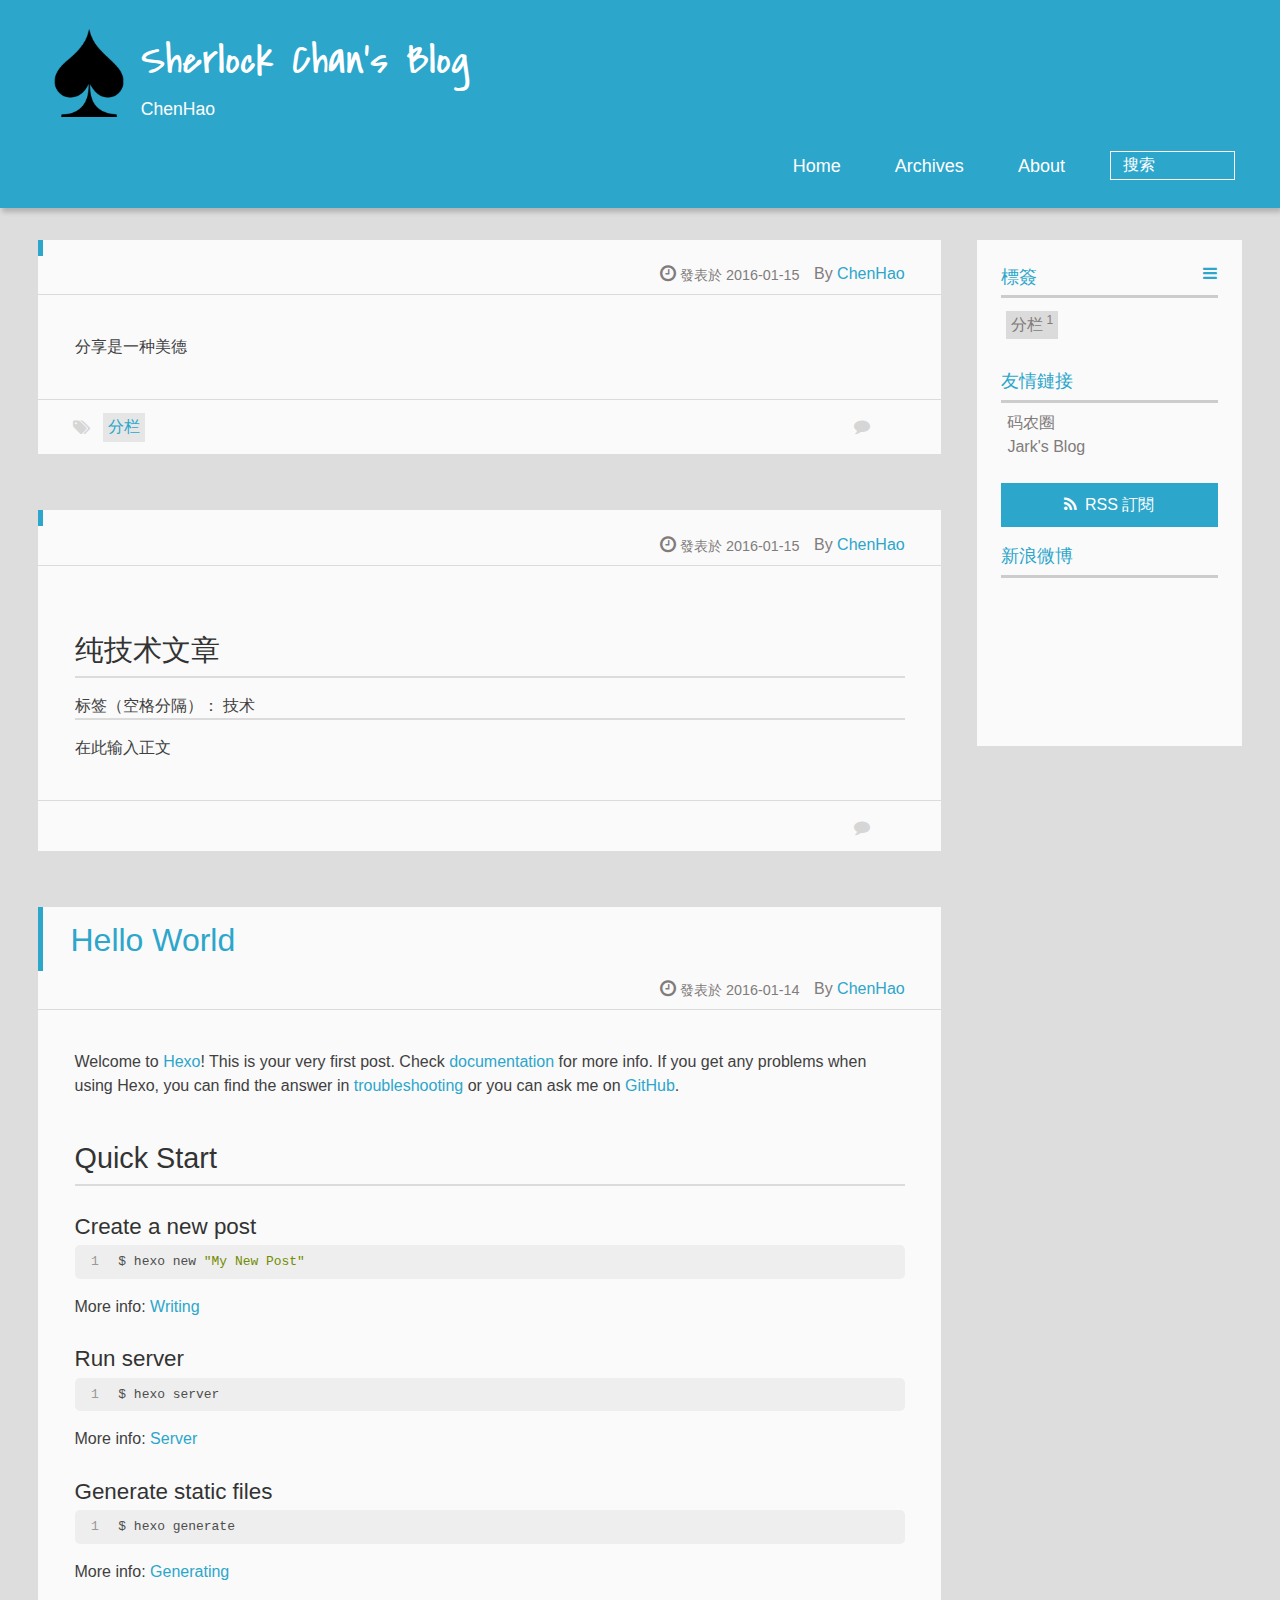
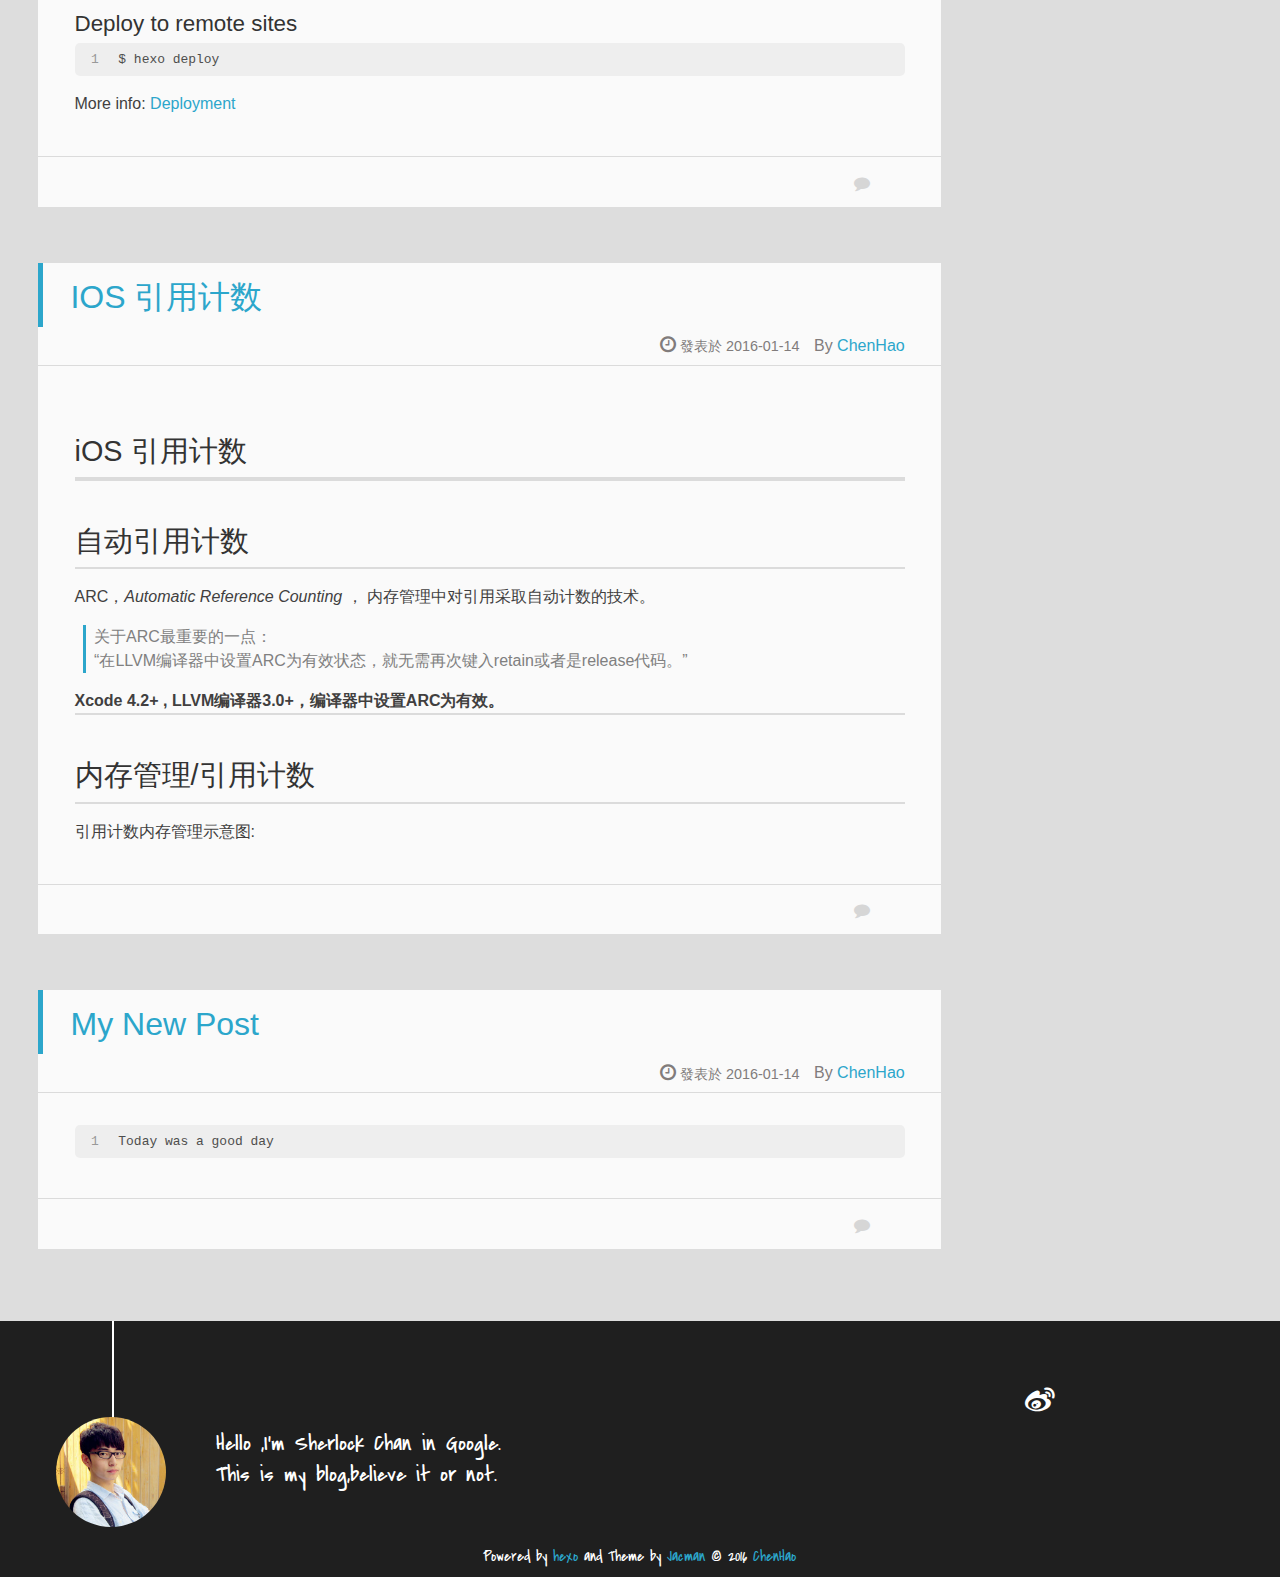
==== index.html @ 8f3266b1 "Site updated: 2016-01-15 10:08:58" ====
<!DOCTYPE HTML>
<html lang="zn">
<head>
  <meta charset="UTF-8">
  
    <title>Sherlock Chan&#39;s Blog</title>
    <meta name="viewport" content="width=device-width, initial-scale=1,user-scalable=no">
    
    <meta name="author" content="ChenHao">
    

    
    <meta name="description">
<meta property="og:type" content="website">
<meta property="og:title" content="Sherlock Chan's Blog">
<meta property="og:url" content="http://yoursite.com/index.html">
<meta property="og:site_name" content="Sherlock Chan's Blog">
<meta property="og:description">
<meta name="twitter:card" content="summary">
<meta name="twitter:title" content="Sherlock Chan's Blog">
<meta name="twitter:description">

    
    <link rel="alternative" href="/atom.xml" title="Sherlock Chan&#39;s Blog" type="application/atom+xml">
    
    
    <link rel="icon" href="/img/favicon.ico">
    
    
    <link rel="apple-touch-icon" href="/img/jacman.jpg">
    <link rel="apple-touch-icon-precomposed" href="/img/jacman.jpg">
    
    <link rel="stylesheet" href="/css/style.css" type="text/css">
</head>

  <body>
    <header>
      
<div>
		
			<div id="imglogo">
				<a href="/"><img src="/img/logo.png" alt="Sherlock Chan&#39;s Blog" title="Sherlock Chan&#39;s Blog"/></a>
			</div>
			
			<div id="textlogo">
				<h1 class="site-name"><a href="/" title="Sherlock Chan&#39;s Blog">Sherlock Chan&#39;s Blog</a></h1>
				<h2 class="blog-motto">ChenHao</h2>
			</div>
			<div class="navbar"><a class="navbutton navmobile" href="#" title="菜單">
			</a></div>
			<nav class="animated">
				<ul>
					<ul>
					 
						<li><a href="/">Home</a></li>
					
						<li><a href="/archives">Archives</a></li>
					
						<li><a href="/about">About</a></li>
					
					<li>
 					
					<form class="search" action="//google.com/search" method="get" accept-charset="utf-8">
						<label>Search</label>
						<input type="search" id="search" name="q" autocomplete="off" maxlength="20" placeholder="搜索" />
						<input type="hidden" name="q" value="site:yoursite.com">
					</form>
					
					</li>
				</ul>
			</nav>			
</div>
    </header>
    <div id="container">
      <div id="main">

   
    
    <article class="post-expand post" itemprop="articleBody"> 
        <header class="article-info clearfix">
  <h1 itemprop="name">
    
      <a href="/2016/01/15/流水很清楚惜花这个责任/" title="" itemprop="url"></a>
  </h1>
  <p class="article-author">By
       
		<a href="/about" title="ChenHao" target="_blank" itemprop="author">ChenHao</a>
		
  <p class="article-time">
    <time datetime="2016-01-15T02:08:49.000Z" itemprop="datePublished"> 發表於 2016-01-15</time>
    
  </p>
</header>
    <div class="article-content">
        
        <p>分享是一种美德</p>

        
        
        <p class="article-more-link">
          
       </p>
    </div>
    <footer class="article-footer clearfix">
<div class="article-catetags">


  <div class="article-tags">
  
  <span></span> <a href="/tags/分栏/">分栏</a>
  </div>

</div>




<div class="comments-count">
	
	  	<span></span>
		<a href="/2016/01/15/流水很清楚惜花这个责任/#comments" class="ds-thread-count comments-count-link" data-thread-key="2016/01/15/流水很清楚惜花这个责任/" data-count-type="comments">&nbsp;</a>
	
</div>

</footer>


    </article>






   
    
    <article class="post-expand post" itemprop="articleBody"> 
        <header class="article-info clearfix">
  <h1 itemprop="name">
    
      <a href="/2016/01/15/纯技术文章/" title="" itemprop="url"></a>
  </h1>
  <p class="article-author">By
       
		<a href="/about" title="ChenHao" target="_blank" itemprop="author">ChenHao</a>
		
  <p class="article-time">
    <time datetime="2016-01-15T00:57:16.000Z" itemprop="datePublished"> 發表於 2016-01-15</time>
    
  </p>
</header>
    <div class="article-content">
        
        <h1 id="u7EAF_u6280_u672F_u6587_u7AE0"><a href="#u7EAF_u6280_u672F_u6587_u7AE0" class="headerlink" title="纯技术文章"></a>纯技术文章</h1><p>标签（空格分隔）： 技术</p>
<hr>
<p>在此输入正文</p>

        
        
        <p class="article-more-link">
          
       </p>
    </div>
    <footer class="article-footer clearfix">
<div class="article-catetags">


</div>




<div class="comments-count">
	
	  	<span></span>
		<a href="/2016/01/15/纯技术文章/#comments" class="ds-thread-count comments-count-link" data-thread-key="2016/01/15/纯技术文章/" data-count-type="comments">&nbsp;</a>
	
</div>

</footer>


    </article>






   
    
    <article class="post-expand post" itemprop="articleBody"> 
        <header class="article-info clearfix">
  <h1 itemprop="name">
    
      <a href="/2016/01/14/hello-world/" title="Hello World" itemprop="url">Hello World</a>
  </h1>
  <p class="article-author">By
       
		<a href="/about" title="ChenHao" target="_blank" itemprop="author">ChenHao</a>
		
  <p class="article-time">
    <time datetime="2016-01-14T06:00:06.000Z" itemprop="datePublished"> 發表於 2016-01-14</time>
    
  </p>
</header>
    <div class="article-content">
        
        <p>Welcome to <a href="https://hexo.io/" target="_blank" rel="external">Hexo</a>! This is your very first post. Check <a href="https://hexo.io/docs/" target="_blank" rel="external">documentation</a> for more info. If you get any problems when using Hexo, you can find the answer in <a href="https://hexo.io/docs/troubleshooting.html" target="_blank" rel="external">troubleshooting</a> or you can ask me on <a href="https://github.com/hexojs/hexo/issues" target="_blank" rel="external">GitHub</a>.</p>
<h2 id="Quick_Start"><a href="#Quick_Start" class="headerlink" title="Quick Start"></a>Quick Start</h2><h3 id="Create_a_new_post"><a href="#Create_a_new_post" class="headerlink" title="Create a new post"></a>Create a new post</h3><figure class="highlight bash"><table><tr><td class="gutter"><pre><span class="line">1</span><br></pre></td><td class="code"><pre><span class="line">$ hexo new <span class="string">"My New Post"</span></span><br></pre></td></tr></table></figure>
<p>More info: <a href="https://hexo.io/docs/writing.html" target="_blank" rel="external">Writing</a></p>
<h3 id="Run_server"><a href="#Run_server" class="headerlink" title="Run server"></a>Run server</h3><figure class="highlight bash"><table><tr><td class="gutter"><pre><span class="line">1</span><br></pre></td><td class="code"><pre><span class="line">$ hexo server</span><br></pre></td></tr></table></figure>
<p>More info: <a href="https://hexo.io/docs/server.html" target="_blank" rel="external">Server</a></p>
<h3 id="Generate_static_files"><a href="#Generate_static_files" class="headerlink" title="Generate static files"></a>Generate static files</h3><figure class="highlight bash"><table><tr><td class="gutter"><pre><span class="line">1</span><br></pre></td><td class="code"><pre><span class="line">$ hexo generate</span><br></pre></td></tr></table></figure>
<p>More info: <a href="https://hexo.io/docs/generating.html" target="_blank" rel="external">Generating</a></p>
<h3 id="Deploy_to_remote_sites"><a href="#Deploy_to_remote_sites" class="headerlink" title="Deploy to remote sites"></a>Deploy to remote sites</h3><figure class="highlight bash"><table><tr><td class="gutter"><pre><span class="line">1</span><br></pre></td><td class="code"><pre><span class="line">$ hexo deploy</span><br></pre></td></tr></table></figure>
<p>More info: <a href="https://hexo.io/docs/deployment.html" target="_blank" rel="external">Deployment</a></p>

        
        
        <p class="article-more-link">
          
       </p>
    </div>
    <footer class="article-footer clearfix">
<div class="article-catetags">


</div>




<div class="comments-count">
	
	  	<span></span>
		<a href="/2016/01/14/hello-world/#comments" class="ds-thread-count comments-count-link" data-thread-key="2016/01/14/hello-world/" data-count-type="comments">&nbsp;</a>
	
</div>

</footer>


    </article>






   
    
    <article class="post-expand post" itemprop="articleBody"> 
        <header class="article-info clearfix">
  <h1 itemprop="name">
    
      <a href="/2016/01/14/IOS-引用计数/" title="IOS 引用计数" itemprop="url">IOS 引用计数</a>
  </h1>
  <p class="article-author">By
       
		<a href="/about" title="ChenHao" target="_blank" itemprop="author">ChenHao</a>
		
  <p class="article-time">
    <time datetime="2016-01-14T02:55:51.000Z" itemprop="datePublished"> 發表於 2016-01-14</time>
    
  </p>
</header>
    <div class="article-content">
        
        <h1 id="iOS__u5F15_u7528_u8BA1_u6570"><a href="#iOS__u5F15_u7528_u8BA1_u6570" class="headerlink" title="iOS 引用计数"></a>iOS 引用计数</h1><hr>
<h2 id="u81EA_u52A8_u5F15_u7528_u8BA1_u6570"><a href="#u81EA_u52A8_u5F15_u7528_u8BA1_u6570" class="headerlink" title="自动引用计数"></a>自动引用计数</h2><p>ARC，<em>Automatic Reference Counting</em> ， 内存管理中对引用采取自动计数的技术。</p>
<blockquote><p>关于ARC最重要的一点：<br>“在LLVM编译器中设置ARC为有效状态，就无需再次键入retain或者是release代码。”</p>
</blockquote>
<p><strong>Xcode 4.2+ , LLVM编译器3.0+，编译器中设置ARC为有效。</strong></p>
<hr>
<h2 id="u5185_u5B58_u7BA1_u7406/_u5F15_u7528_u8BA1_u6570"><a href="#u5185_u5B58_u7BA1_u7406/_u5F15_u7528_u8BA1_u6570" class="headerlink" title="内存管理/引用计数"></a>内存管理/引用计数</h2><p>引用计数内存管理示意图:</p>

        
        
        <p class="article-more-link">
          
       </p>
    </div>
    <footer class="article-footer clearfix">
<div class="article-catetags">


</div>




<div class="comments-count">
	
	  	<span></span>
		<a href="/2016/01/14/IOS-引用计数/#comments" class="ds-thread-count comments-count-link" data-thread-key="2016/01/14/IOS-引用计数/" data-count-type="comments">&nbsp;</a>
	
</div>

</footer>


    </article>






   
    
    <article class="post-expand post" itemprop="articleBody"> 
        <header class="article-info clearfix">
  <h1 itemprop="name">
    
      <a href="/2016/01/14/My-New-Post/" title="My New Post" itemprop="url">My New Post</a>
  </h1>
  <p class="article-author">By
       
		<a href="/about" title="ChenHao" target="_blank" itemprop="author">ChenHao</a>
		
  <p class="article-time">
    <time datetime="2016-01-14T02:33:06.000Z" itemprop="datePublished"> 發表於 2016-01-14</time>
    
  </p>
</header>
    <div class="article-content">
        
        <figure class="highlight plain"><table><tr><td class="gutter"><pre><span class="line">1</span><br></pre></td><td class="code"><pre><span class="line">Today was a good day</span><br></pre></td></tr></table></figure>

        
        
        <p class="article-more-link">
          
       </p>
    </div>
    <footer class="article-footer clearfix">
<div class="article-catetags">


</div>




<div class="comments-count">
	
	  	<span></span>
		<a href="/2016/01/14/My-New-Post/#comments" class="ds-thread-count comments-count-link" data-thread-key="2016/01/14/My-New-Post/" data-count-type="comments">&nbsp;</a>
	
</div>

</footer>


    </article>







</div>
      <div class="openaside"><a class="navbutton" href="#" title="顯示側邊欄"></a></div>

<div id="asidepart">
<div class="closeaside"><a class="closebutton" href="#" title="隱藏側邊欄"></a></div>
<aside class="clearfix">

  


  

  
<div class="tagslist">
	<p class="asidetitle">標簽</p>
		<ul class="clearfix">
		
			
				<li><a href="/tags/分栏/" title="分栏">分栏<sup>1</sup></a></li>
			
		
		</ul>
</div>


  <div class="linkslist">
  <p class="asidetitle">友情鏈接</p>
    <ul>
        
          <li>
            
            	<a href="https://coderq.com" target="_blank" title="一个面向程序员交流分享的新一代社区">码农圈</a>
            
          </li>
        
          <li>
            
            	<a href="http://wuchong.me" target="_blank" title="Jark&#39;s Blog">Jark&#39;s Blog</a>
            
          </li>
        
    </ul>
</div>

  


  <div class="rsspart">
	<a href="/atom.xml" target="_blank" title="rss">RSS 訂閱</a>
</div>

  <div class="weiboshow">
  <p class="asidetitle">新浪微博</p>
    <iframe width="100%" height="119" class="share_self"  frameborder="0" scrolling="no" src="http://widget.weibo.com/weiboshow/index.php?language=&width=0&height=119&fansRow=2&ptype=1&speed=0&skin=9&isTitle=1&noborder=1&isWeibo=0&isFans=0&uid=null&verifier=e0a18d12&dpc=1"></iframe>
</div>


</aside>
</div>
    </div>
    <footer><div id="footer" >
	
	<div class="line">
		<span></span>
		<div class="author"></div>
	</div>
	
	
	<section class="info">
		<p> Hello ,I&#39;m Sherlock Chan in Google. <br/>
			This is my blog,believe it or not.</p>
	</section>
	 
	<div class="social-font" class="clearfix">
		
		<a href="http://weibo.com/2039641015" target="_blank" class="icon-weibo" title="微博"></a>
		
		
		
		
		
		
		
		
		
		
	</div>
			
		

		<p class="copyright">
		Powered by <a href="http://hexo.io" target="_blank" title="hexo">hexo</a> and Theme by <a href="https://github.com/wuchong/jacman" target="_blank" title="Jacman">Jacman</a> © 2016 
		
		<a href="/about" target="_blank" title="ChenHao">ChenHao</a>
		
		
		</p>
</div>
</footer>
    <script src="/js/jquery-2.0.3.min.js"></script>
<script src="/js/jquery.imagesloaded.min.js"></script>
<script src="/js/gallery.js"></script>
<script src="/js/jquery.qrcode-0.12.0.min.js"></script>

<script type="text/javascript">
$(document).ready(function(){ 
  $('.navbar').click(function(){
    $('header nav').toggleClass('shownav');
  });
  var myWidth = 0;
  function getSize(){
    if( typeof( window.innerWidth ) == 'number' ) {
      myWidth = window.innerWidth;
    } else if( document.documentElement && document.documentElement.clientWidth) {
      myWidth = document.documentElement.clientWidth;
    };
  };
  var m = $('#main'),
      a = $('#asidepart'),
      c = $('.closeaside'),
      o = $('.openaside');
  c.click(function(){
    a.addClass('fadeOut').css('display', 'none');
    o.css('display', 'block').addClass('fadeIn');
    m.addClass('moveMain');
  });
  o.click(function(){
    o.css('display', 'none').removeClass('beforeFadeIn');
    a.css('display', 'block').removeClass('fadeOut').addClass('fadeIn');      
    m.removeClass('moveMain');
  });
  $(window).scroll(function(){
    o.css("top",Math.max(80,260-$(this).scrollTop()));
  });
  
  $(window).resize(function(){
    getSize(); 
    if (myWidth >= 1024) {
      $('header nav').removeClass('shownav');
    }else{
      m.removeClass('moveMain');
      a.css('display', 'block').removeClass('fadeOut');
      o.css('display', 'none');
        
    }
  });
});
</script>










<link rel="stylesheet" href="/fancybox/jquery.fancybox.css" media="screen" type="text/css">
<script src="/fancybox/jquery.fancybox.pack.js"></script>
<script type="text/javascript">
$(document).ready(function(){ 
  $('.article-content').each(function(i){
    $(this).find('img').each(function(){
      if ($(this).parent().hasClass('fancybox')) return;
      var alt = this.alt;
      if (alt) $(this).after('<span class="caption">' + alt + '</span>');
      $(this).wrap('<a href="' + this.src + '" title="' + alt + '" class="fancybox"></a>');
    });
    $(this).find('.fancybox').each(function(){
      $(this).attr('rel', 'article' + i);
    });
  });
  if($.fancybox){
    $('.fancybox').fancybox();
  }
}); 
</script>



<!-- Analytics Begin -->



<script>
var _hmt = _hmt || [];
(function() {
  var hm = document.createElement("script");
  hm.src = "//hm.baidu.com/hm.js?9810252aa8524c7659374fa93731e64a";
  var s = document.getElementsByTagName("script")[0]; 
  s.parentNode.insertBefore(hm, s);
})();
</script>



<!-- Analytics End -->

<!-- Totop Begin -->

	<div id="totop">
	<a title="返回頂部"><img src="/img/scrollup.png"/></a>
	</div>
	<script src="/js/totop.js"></script>

<!-- Totop End -->

<!-- MathJax Begin -->
<!-- mathjax config similar to math.stackexchange -->

<script type="text/x-mathjax-config">
  MathJax.Hub.Config({
    tex2jax: {
      inlineMath: [ ['$','$'], ["\\(","\\)"] ],
      processEscapes: true
    }
  });
</script>

<script type="text/x-mathjax-config">
    MathJax.Hub.Config({
      tex2jax: {
        skipTags: ['script', 'noscript', 'style', 'textarea', 'pre', 'code']
      }
    });
</script>

<script type="text/x-mathjax-config">
    MathJax.Hub.Queue(function() {
        var all = MathJax.Hub.getAllJax(), i;
        for(i=0; i < all.length; i += 1) {
            all[i].SourceElement().parentNode.className += ' has-jax';
        }
    });
</script>

<script type="text/javascript" src="http://cdn.mathjax.org/mathjax/latest/MathJax.js?config=TeX-AMS-MML_HTMLorMML">
</script>


<!-- MathJax End -->

<!-- Tiny_search Begin -->

<!-- Tiny_search End -->

  </body>
 </html>
---- css/style.css ----
html,body,div,span,applet,object,iframe,h1,h2,h3,h4,h5,h6,p,blockquote,pre,a,abbr,acronym,address,big,cite,code,del,dfn,em,img,ins,kbd,q,s,samp,small,strike,strong,sub,sup,tt,var,dl,dt,dd,ol,ul,li,fieldset,form,label,legend,table,caption,tbody,tfoot,thead,tr,th,td{margin:0;padding:0;border:0;outline:0;font-weight:inherit;font-style:inherit;font-family:inherit;font-size:100%;vertical-align:baseline}body{line-height:1;color:#000;background:#fff}ol,ul{list-style:none}table{border-collapse:separate;border-spacing:0;vertical-align:middle}caption,th,td{text-align:left;font-weight:normal;vertical-align:middle}a img{border:none}/* custom Font*/
@font-face{font-family:"covered_by_your_graceregular";font-weight:normal;font-style:normal;src:url("../font/coveredbyyourgrace-webfont.eot");src:url("../font/coveredbyyourgrace-webfont.eot?#iefix") format('embedded-opentype'),url("../font/coveredbyyourgrace-webfont.svg#covered_by_your_graceregular") format('svg'),url("../font/coveredbyyourgrace-webfont.woff") format('woff'),url("../font/coveredbyyourgrace-webfont.ttf") format('truetype')}/* icon Font */
@font-face{font-family:"FontAwesome";font-style:normal;font-weight:normal;src:url("../font/fontawesome-webfont.eot?v=#4.0.3");src:url("../font/fontawesome-webfont.eot?#iefix&v=#4.0.3") format("embedded-opentype"),url("../font/fontawesome-webfont.woff?v=#4.0.3") format("woff"),url("../font/fontawesome-webfont.ttf?v=#4.0.3") format("truetype"),url("../font/fontawesome-webfont.svg#fontawesomeregular?v=#4.0.3") format("svg")}@font-face{font-family:"fontdiao";font-weight:normal;font-style:normal;src:url("../font/fontdiao.eot");src:url("../font/fontdiao.eot?#iefix") format('embedded-opentype'),url("../font/fontdiao.svg#fontdiao") format('svg'),url("../font/fontdiao.woff") format('woff'),url("../font/fontdiao.ttf") format('truetype')}/* Public style */
*{-webkit-margin-before:0;-webkit-margin-after:0}body{background:#ddd;font-family:"Helvetica Neue","Helvetica","Microsoft YaHei","WenQuanYi Micro Hei",Arial,sans-serif;font-size:100%;color:#817c7c;line-height:1.5;min-height:100vh;display:-webkit-flex;display:-webkit-box;display:-moz-box;display:-webkit-flex;display:-ms-flexbox;display:box;display:flex;-webkit-flex-direction:column;-webkit-box-orient:vertical;-moz-box-orient:vertical;-o-box-orient:vertical;-webkit-flex-direction:column;-ms-flex-direction:column;flex-direction:column}iframe{margin-top:10px}small{font-size:80%}sub,sup{font-size:75%;line-height:0;position:relative;vertical-align:baseline}sup{top:-.5em;padding-left:.3em}sub{bottom:-.25em}a{text-decoration:none;color:#817c7c;}a:hover,a:focus{outline:0;text-decoration:none;-webkit-transition:color 0.25s, background 0.5s;-moz-transition:color 0.25s, background 0.5s;-o-transition:color 0.25s, background 0.5s;-ms-transition:color 0.25s, background 0.5s;transition:color 0.25s, background 0.5s}a:hover:before{-webkit-transition:color 0.25s, background 0.5s;-moz-transition:color 0.25s, background 0.5s;-o-transition:color 0.25s, background 0.5s;-ms-transition:color 0.25s, background 0.5s;transition:color 0.25s, background 0.5s}input:focus{outline:none}input,button{margin:0;padding:0;}input::-moz-focus-inner,button::-moz-focus-inner{border:0;padding:0}h1{font-size:1.5em}.fa{display:inline-block;font-family:FontAwesome;font-style:normal;font-weight:normal;line-height:1;-webkit-font-smoothing:antialiased;-moz-osx-font-smoothing:grayscale}.clearfix{zoom:1}.clearfix:before,.clearfix:after{content:"";display:table}.clearfix:after{clear:both}::-webkit-input-placeholder{color:#fff;padding:2px 0 0 4px}::-moz-placeholder{color:#fff;padding:2px 0 0 4px}:-ms-input-placeholder{color:#fff;padding:2px 0 0 4px}::-webkit-input-placeholder::before{font-family:"FontAwesome";-webkit-font-smoothing:antialiased;-moz-osx-font-smoothing:grayscale;content:"\f002";padding-right:4px}::-moz-placeholder:before{font-family:"FontAwesome";-webkit-font-smoothing:antialiased;-moz-osx-font-smoothing:grayscale;content:"\f002";padding-right:4px}:-ms-input-placeholder::before{font-family:"FontAwesome";-webkit-font-smoothing:antialiased;-moz-osx-font-smoothing:grayscale;content:"\f002";padding-right:4px}input[type="search"]::-webkit-search-cancel-button,input[type="search"]::-webkit-search-decoration{-webkit-appearance:none}::-webkit-search-cancel-button:after{font-family:"FontAwesome";-webkit-font-smoothing:antialiased;-moz-osx-font-smoothing:grayscale;content:'\f00d';color:#fff;padding-right:4px}/* css3 animate */
.animated{-webkit-animation-fill-mode:both;-moz-animation-fill-mode:both;-o-animation-fill-mode:both;-ms-animation-fill-mode:both;animation-fill-mode:both;-webkit-animation-duration:1s;-moz-animation-duration:1s;-o-animation-duration:1s;-ms-animation-duration:1s;animation-duration:1s}@-webkit-keyframes fadeIn{0%{opacity:0;-ms-filter:"progid:DXImageTransform.Microsoft.Alpha(Opacity=0)";filter:alpha(opacity=0)}100%{opacity:1;-ms-filter:none;filter:none}}.fadeIn{-webkit-animation-name:fadeIn;-moz-animation-name:fadeIn;-o-animation-name:fadeIn;-ms-animation-name:fadeIn;animation-name:fadeIn}.fadeOut{-webkit-animation-name:fadeOut;-moz-animation-name:fadeOut;-o-animation-name:fadeOut;-ms-animation-name:fadeOut;animation-name:fadeOut}@-moz-keyframes fadeInDown{0%{opacity:0;-ms-filter:"progid:DXImageTransform.Microsoft.Alpha(Opacity=0)";filter:alpha(opacity=0);-webkit-transform:translateY(-20px);-moz-transform:translateY(-20px);-o-transform:translateY(-20px);-ms-transform:translateY(-20px);transform:translateY(-20px)}100%{opacity:1;-ms-filter:none;filter:none;-webkit-transform:translateY(0);-moz-transform:translateY(0);-o-transform:translateY(0);-ms-transform:translateY(0);transform:translateY(0)}}@-webkit-keyframes fadeInDown{0%{opacity:0;-ms-filter:"progid:DXImageTransform.Microsoft.Alpha(Opacity=0)";filter:alpha(opacity=0);-webkit-transform:translateY(-20px);-moz-transform:translateY(-20px);-o-transform:translateY(-20px);-ms-transform:translateY(-20px);transform:translateY(-20px)}100%{opacity:1;-ms-filter:none;filter:none;-webkit-transform:translateY(0);-moz-transform:translateY(0);-o-transform:translateY(0);-ms-transform:translateY(0);transform:translateY(0)}}@-o-keyframes fadeInDown{0%{opacity:0;-ms-filter:"progid:DXImageTransform.Microsoft.Alpha(Opacity=0)";filter:alpha(opacity=0);-webkit-transform:translateY(-20px);-moz-transform:translateY(-20px);-o-transform:translateY(-20px);-ms-transform:translateY(-20px);transform:translateY(-20px)}100%{opacity:1;-ms-filter:none;filter:none;-webkit-transform:translateY(0);-moz-transform:translateY(0);-o-transform:translateY(0);-ms-transform:translateY(0);transform:translateY(0)}}@keyframes fadeInDown{0%{opacity:0;-ms-filter:"progid:DXImageTransform.Microsoft.Alpha(Opacity=0)";filter:alpha(opacity=0);-webkit-transform:translateY(-20px);-moz-transform:translateY(-20px);-o-transform:translateY(-20px);-ms-transform:translateY(-20px);transform:translateY(-20px)}100%{opacity:1;-ms-filter:none;filter:none;-webkit-transform:translateY(0);-moz-transform:translateY(0);-o-transform:translateY(0);-ms-transform:translateY(0);transform:translateY(0)}}body >header{width:100%;-webkit-box-shadow:2px 4px 5px rgba(3,3,3,0.2);box-shadow:2px 4px 5px rgba(3,3,3,0.2);background:url("../") center #2ca6cb;color:#fff;padding:1em 0 .8em;}@media only screen and (min-width:1024px){body >header{padding:1.8em 0 1.5em}}body >header >div{width:95%;margin:0 auto;position:relative;overflow:hidden;}@media only screen and (min-width:1024px){body >header >div{width:93%}}body >header a{display:block;color:#fff}#imglogo{float:left;width:4em;height:4em;}@media only screen and (min-width:768px){#imglogo{width:5em}}@media only screen and (min-width:1024px){#imglogo{width:5.5em}}#imglogo img{width:4em;}@media only screen and (min-width:768px){#imglogo img{width:5em}}@media only screen and (min-width:1024px){#imglogo img{width:5.5em}}#textlogo{float:left;width:75%;margin-left:.5em;}#textlogo h1.site-name{width:86%;font-family:"covered_by_your_graceregular";font-size:200%;line-height:1.5;-webkit-font-smoothing:antialiased;-moz-osx-font-smoothing:grayscale;}@media only screen and (min-width:768px){#textlogo h1.site-name{font-size:240%}}@media only screen and (min-width:1024px){#textlogo h1.site-name{font-size:280%}}#textlogo h2.blog-motto{font-size:.7em;font-weight:normal;}@media only screen and (min-width:768px){#textlogo h2.blog-motto{font-size:100%}}@media only screen and (min-width:1024px){#textlogo h2.blog-motto{font-size:110%}}.navbar{position:absolute;width:2em;right:0;top:1em;padding:.5em;}@media only screen and (min-width:1024px){.navbar{display:none}}.navbutton::before{font-family:"FontAwesome";-webkit-font-smoothing:antialiased;-moz-osx-font-smoothing:grayscale;content:"\f0c9"}.navmobile::before{padding-left:1em}header nav{float:left;width:100%;font-size:112.5%;padding-top:.5em;max-height:.01em;-webkit-transition:max-height 1s ease-out;-moz-transition:max-height 1s ease-out;-o-transition:max-height 1s ease-out;-ms-transition:max-height 1s ease-out;transition:max-height 1s ease-out;}@media only screen and (min-width:568px){header nav{width:50%}}@media only screen and (min-width:1024px){header nav{float:right;width:auto;margin-top:1em;max-height:none}}@media only screen and (min-width:1024px){header nav ul{float:right}}@media only screen and (min-width:1024px){header nav ul li{float:left}}header nav ul li a{padding:.2em 0 .2em 1em;}@media only screen and (min-width:1024px){header nav ul li a{padding:.2em 1.5em}}header nav ul li a:hover{background:#1b7f9e;color:#e9cd4c}.shownav{max-height:40em}.search{padding:.1em 0 0 1em;}.search input{-webkit-appearance:textfield;font-size:.87em;line-height:1.7;border:1px solid #fff;color:#fff;background:transparent;width:80%;padding-left:.5em;}@media only screen and (min-width:1024px){.search input{width:8em;-webkit-transition:0.5s width;-moz-transition:0.5s width;-o-transition:0.5s width;-ms-transition:0.5s width;transition:0.5s width}.search input:focus{width:15em}}.search label{display:none}/* index layout */
#container{-webkit-flex:1;width:95%;margin:0 auto;overflow:hidden;}@media only screen and (min-width:768px){#container{width:96%}}@media only screen and (min-width:1024px){#container{width:94%}}@media only screen and (min-width:1560px){#container{width:82%}}#main{margin:1em 0 0;line-height:1.8;}@media only screen and (min-width:1024px){#main{margin:2em 0 0;width:75%;float:left;-webkit-transition:margin 0.5s ease-out;-moz-transition:margin 0.5s ease-out;-o-transition:margin 0.5s ease-out;-ms-transition:margin 0.5s ease-out;transition:margin 0.5s ease-out}}#main section.post{background:#fafafa;margin-bottom:.125em;}#main section.post a{display:block;border-left:.5em solid #ccc;-webkit-transition:border-left 0.45s;-moz-transition:border-left 0.45s;-o-transition:border-left 0.45s;-ms-transition:border-left 0.45s;transition:border-left 0.45s;padding:.5em;}@media only screen and (min-width:768px){#main section.post a{padding:1em}}#main section.post a:hover{border-left:.5em solid #2ca6cb}#main section.post a h1{color:#2ca6cb;line-height:2}#main section.post a p{color:#817c7c}#main section.post a time{color:#817c7c;display:block;margin:.5em 0;font-size:.9em}#main article.post-expand{background:#fafafa;margin-bottom:3.5em;}#main article.post-expand .img-logo{max-width:180px;max-height:96px;display:block !important;margin-right:.7em;margin-left:.7em;padding:0;float:right;clear:right}#main article.post-expand .img-topic{max-width:300px;max-height:1800px;display:block !important;margin-left:.7em;margin-right:.7em;padding:0;float:right;clear:right}#main article.post-expand .article-more-link a{display:inline-block;line-height:1em;padding:6px 15px;-webkit-border-radius:15px;border-radius:15px;background:#ddd;color:#817c7c;text-decoration:none;}#main article.post-expand .article-more-link a:hover{background:#2ca6cb;color:#fff;text-decoration:none}#archive-page section.post a{font-size:.9em;padding:.5em !important;}@media only screen and (min-width:768px){#archive-page section.post a time{padding-left:1em}}.moveMain{margin-left:10% !important}.unexpand .prev{border-left:.5em solid #ccc;}.unexpand .prev:hover{border-left:.5em solid #2ca6cb}#page-nav{background:#fafafa;text-align:center;overflow:hidden;}#page-nav a{display:inline-block;padding:.5em 1em}#page-nav a{color:#2ca6cb;}#page-nav a:hover{background:#ccc;color:#2ca6cb}#page-nav .prev{float:left;-webkit-transition:border-left 0.5s;-moz-transition:border-left 0.5s;-o-transition:border-left 0.5s;-ms-transition:border-left 0.5s;transition:border-left 0.5s;}#page-nav .prev span:before{font-family:"FontAwesome";-webkit-font-smoothing:antialiased;-moz-osx-font-smoothing:grayscale;content:"\f053";padding-right:.5em}#page-nav .next{float:right;}#page-nav .next span:before{font-family:"FontAwesome";-webkit-font-smoothing:antialiased;-moz-osx-font-smoothing:grayscale;content:"\f054";padding-left:.5em}#page-nav .page-number{display:none;padding:.5em 1em;}@media only screen and (min-width:768px){#page-nav .page-number{display:inline-block}}#page-nav .current{color:#b8b8b8;font-weight:bold}#page-nav .space{color:#2ca6cb}/* page layout */
@media only screen and (min-width:1024px){.page{margin-left:10% !important}}/* archive layout */
.category-icon:before,.tag-icon:before,.archive-icon:before{font-family:"FontAwesome";-webkit-font-smoothing:antialiased;-moz-osx-font-smoothing:grayscale;color:#ccc;font-size:100%;padding-right:.3em}.category-icon:before{content:"\f07b"}.tag-icon:before{content:"\f02c"}.archive-icon:before{content:"\f187"}.archive-title{margin:1em 0;padding:2em;background:#fafafa;border-left:.5em solid #ccc;}@media only screen and (min-width:1024px){.archive-title{margin:2em 0;width:18.5%;padding-left:.5%;float:left}}.archive-title h2{width:90%;color:#2ca6cb;font-size:120%}.archive-title a{color:#2ca6cb;-webkit-transition:color 0.5s;-moz-transition:color 0.5s;-o-transition:color 0.5s;-ms-transition:color 0.5s;transition:color 0.5s;}.archive-title a:hover{color:#2ca6cb;-webkit-transition:color 0.5s;-moz-transition:color 0.5s;-o-transition:color 0.5s;-ms-transition:color 0.5s;transition:color 0.5s}.current{color:#ea6753 !important}@media only screen and (min-width:768px){.archive-part{min-height:200px}}@media only screen and (min-width:1024px){.archive-part{float:right;margin-left:2% !important}}.archive-part section.post{width:100%;}.archive-part section.post time{font-size:1.1em !important;float:left;}@media only screen and (max-width:568px){.archive-part section.post time{width:100%}}@media only screen and (min-width:568px){.archive-part section.post time{width:20%}}@media only screen and (min-width:768px){.archive-nav{width:100%;float:left;margin-top:1em}}/* tags&categories layout */
.all-list-box{min-height:400px}.post,.page,.link,.photo{background:#fafafa;}.post a,.page a,.link a,.photo a{color:#2ca6cb;}.post a:hover,.page a:hover,.link a:hover,.photo a:hover{color:#ea6753}@media only screen and (min-width:768px){article header.article-info{border-bottom:1px solid #dbdbdb}}article header.article-info >h1{padding:.2em 3%;font-size:170%;line-height:1.5;word-wrap:break-word;word-break:normal;-webkit-font-smoothing:antialiased;-moz-osx-font-smoothing:grayscale;border-left:5px solid #2ca6cb}@media only screen and (min-width:1024px){article header.article-info >h1{font-size:200%;padding-top:.3em}}article header.article-info >p.article-author{padding:.3em 4% .3em 0;text-align:right;border-bottom:1px solid #dbdbdb;}@media only screen and (min-width:768px){article header.article-info >p.article-author{float:right;border-bottom:none}}article header.article-info >p.article-time{padding-top:.5em;font-size:.8em;text-align:center;margin-bottom:-2.7em;}@media only screen and (min-width:768px){article header.article-info >p.article-time{float:right;margin-right:1em;padding-top:.1em;font-size:.9em}}article header.article-info >p.article-time:before{font-family:"FontAwesome";font-size:130%;content:"\f017";-webkit-font-smoothing:antialiased;-moz-osx-font-smoothing:grayscale}article .article-content{padding:1.5em 4%;color:#413f3f;font-size:100%;}article .article-content:before,article .article-content:after{content:"";display:block;clear:both}article .article-content .kb{padding:.1em .6em;border:1px solid #ccc;background-color:code-color;color:#8f8f8f;-webkit-box-shadow:0 1px 0 rgba(0,0,0,0.2),0 0 0 2px #fff inset;box-shadow:0 1px 0 rgba(0,0,0,0.2),0 0 0 2px #fff inset;-webkit-border-radius:3px;border-radius:3px;display:inline-block;margin:0 .1em;text-shadow:0 1px 0 #fff;line-height:1.5;white-space:nowrap}article .article-content h1,article .article-content h2{font-size:180%;line-height:1.2em;padding-bottom:.3em;margin-top:1.5em;border-bottom:2px solid #dbdbdb}article .article-content h3{font-size:140%;line-height:1em;margin-top:1.3em}article .article-content h4,article .article-content h5,article .article-content h6{font-size:140%}article .article-content h1,article .article-content h2,article .article-content h3,article .article-content h4,article .article-content h5,article .article-content h6{color:#333;-webkit-font-smoothing:antialiased;-moz-osx-font-smoothing:grayscale;}article .article-content h1 >code,article .article-content h2 >code,article .article-content h3 >code,article .article-content h4 >code,article .article-content h5 >code,article .article-content h6 >code{color:#a3a3a3}article .article-content hr{border:1px solid #dbdbdb}article .article-content strong{font-weight:bold}article .article-content em{font-style:italic}article .article-content acronym,article .article-content abbr{border-bottom:1px dotted}article .article-content blockquote{border-left:.2em solid #2ca6cb;margin:.65em 0 .65em 1%;padding-left:1%;line-height:1.5;font-size:100%;color:#808080;}article .article-content blockquote footer{background:#fafafa;padding:0;margin:0;font-size:80%;line-height:1em}article .article-content blockquote cite{font-style:italic;padding-left:.5em}article .article-content ul,article .article-content ol{padding-left:1.5em;font-size:100%;padding-top:.7em;}@media only screen and (min-width:768px){article .article-content ul,article .article-content ol{padding-left:1.5em}}article .article-content ul li{list-style:disc;text-align:match-parent}article .article-content ol li{list-style-type:decimal}article .article-content dl dt{font-weight:blod}article .article-content ul li>code,article .article-content ol li>code,article .article-content p code,article .article-content strong code,article .article-content em code,article .article-content table th>code,article .article-content table td>code{font-family:Monaco,Menlo,Consolas,Courier New,monospace;background:#eee;color:#d14;border:1px solid #d6d6d6;padding:0 5px;margin:0 2px;font-size:90%;white-space:nowrap;text-shadow:0 1px #fff;-webkit-border-radius:.25em;-webkit-border-radius:.25em;border-radius:.25em}article .article-content p{line-height:1.5;margin-top:.7em;}@media only screen and (min-width:1024px){article .article-content p{margin-top:1em}}article .article-content img,article .article-content video,article .article-content figure img{max-width:100%;height:auto;vertical-align:middle;padding-top:.5em;}@media only screen and (min-width:1024px){article .article-content img,article .article-content video,article .article-content figure img{padding-top:.7em}}article .article-content .img-topic,article .article-content .img-logo{display:none}article .article-content .img-center{display:block;margin:auto}article .article-content .img-shadow{-webkit-box-shadow:0 0 2px 3px #ddd;box-shadow:0 0 2px 3px #ddd}article .article-content figcaption,article .article-content .caption{display:block;margin-top:.3em;color:#808080;position:relative;font-size:.9em;padding-left:1.3em;}article .article-content figcaption:before,article .article-content .caption:before{content:'\f040';position:absolute;font:.9em "FontAwesome";position:absolute;left:0;top:.3em}article .article-content .video-container{position:relative;padding-top:56%;height:0;overflow:hidden;}article .article-content .video-container iframe,article .article-content .video-container object,article .article-content .video-container embed{position:absolute;top:0;left:0;width:100%;height:100%;margin-top:0}article .article-content table{max-width:100%;border-collapse:collapse;border-spacing:0;margin-top:1em;}article .article-content table th{font-weight:bold;border-bottom:2px solid #dbdbdb;padding:.5em;line-height:1.3em}article .article-content table td{border-bottom:1px solid #dbdbdb;padding:.5em;line-height:1.3em}article .article-content .pullquote{text-align:left;width:45%;margin:0;border:none}article .article-content .left{margin-left:.5em;margin-right:1em;float:left}article .article-content .right{margin-right:.5em;margin-left:1em;float:right}footer.article-footer{background:#fafafa;padding:0 4%;margin:0;border-top:1px solid #dbdbdb}.article-share{float:right;width:100%;}@media only screen and (min-width:568px){.article-share{width:60%}}@media only screen and (min-width:768px){.article-share{width:16.5em}}.article-share .share-jiathis{padding:.5em 0;margin-top:.3em}.share span{float:right;height:3em;width:1em;margin-right:.5em;position:relative;color:#d6d6d6;}.share span:before{font-family:"FontAwesome";content:"\f064";font-size:1em;-webkit-font-smoothing:antialiased;-moz-osx-font-smoothing:grayscale;width:1.5em;height:1.5em;position:absolute;top:50%;left:50%;margin-top:-.75em;margin-left:-.75em}.share a{float:right;width:3em;height:3em;display:block;position:relative;}.share a:before{font-size:1.2em;font-family:"FontAwesome";text-align:center;color:#817c7c;-webkit-font-smoothing:antialiased;-moz-osx-font-smoothing:grayscale;width:1.5em;height:1.5em;position:absolute;top:50%;left:50%;margin-top:-.75em;margin-left:-.75em}.share a:hover:before{color:#fff}.article-share-twitter:before{content:"\f099"}.article-share-twitter:hover{background:#00aced;text-shadow:0 1px #008abe}.article-share-facebook:before{content:"\f09a"}.article-share-facebook:hover{background:#3b5998;text-shadow:0 1px #2f477a}.article-share-weibo:before{content:"\f18a"}.article-share-weibo:hover{background:#c64d3e;text-shadow:0 1px #a13c2f}.article-share-qrcode:before{font-family:"fontdiao" !important;content:"\f132"}.article-share-qrcode:hover{background:#49ae0f;text-shadow:0 1px #3a8b0c}.article-share-renren:before{content:"\f18b"}.article-share-renren:hover{background:#369;text-shadow:0 1px #29527a}.article-back-to-top:before{content:"\f062"}.article-back-to-top:hover{background:#762c54;text-shadow:0 1px #5e2343}.hoverqrcode{background:#fff;border:3px solid #2ca6cb;-webkit-border-radius:10px;border-radius:10px;display:inline-block;position:absolute}.overlay{display:none !important}.comments-count{color:#d6d6d6;margin-top:.3em;padding:.5em 0;float:right;}.comments-count span:before{font-family:"FontAwesome";-webkit-font-smoothing:antialiased;-moz-osx-font-smoothing:grayscale;content:"\f075"}@media only screen and (max-width:568px){.comments-count{float:left}}.comments-count-link{padding:.5em;margin:0 .3em;}.comments-count-link:hover{color:#fff !important;background:#2ca6cb}.article-tags,.article-categories{padding:.5em 0;float:left;}@media only screen and (max-width:568px){.article-tags,.article-categories{margin-right:1em !important}}.article-tags{color:#d6d6d6;}@media only screen and (max-width:568px){.article-tags{margin-left:0}}.article-tags span{position:relative;float:left;width:1em;height:2em;margin-right:.5em;}.article-tags span:before{font-family:"FontAwesome";-webkit-font-smoothing:antialiased;-moz-osx-font-smoothing:grayscale;width:1.2em;height:1.2em;position:absolute;top:50%;left:50%;margin-top:-.6em;margin-left:-.6em;content:"\f02c"}.article-tags a{float:left;padding:0 .3em;margin:.3em;background:#e6e6e6;}.article-tags a:hover{color:#fff;background:#2ca6cb}.article-categories{color:#d6d6d6;margin-top:.3em;margin-right:3em;}.article-categories span:before{font-family:"FontAwesome";-webkit-font-smoothing:antialiased;-moz-osx-font-smoothing:grayscale;content:"\f07b"}.article-category-link{padding:.5em;margin:0 .3em;}.article-category-link:hover{color:#fff !important;background:#2ca6cb}.article-nav{padding:0 10%;}@media only screen and (min-width:768px){.article-nav{padding:0 4%}}.article-nav strong{font-size:1em;font-weight:bold}.article-nav a{display:block;overflow:hidden}.article-nav .prev a:hover,.article-nav .next a:hover{background:#2ca6cb;color:#fff}.article-nav .prev{width:100%;float:left;}.article-nav .prev strong{padding-left:1.8em}.article-nav .prev span:before{font-family:"FontAwesome";-webkit-font-smoothing:antialiased;-moz-osx-font-smoothing:grayscale;content:"\f053";padding-right:.5em}@media only screen and (min-width:768px){.article-nav .prev{width:45%;float:left}}.article-nav .next{width:100%;float:left;text-align:left;}.article-nav .next strong{padding-left:1.5em}.article-nav .next span:before{font-family:"FontAwesome";-webkit-font-smoothing:antialiased;-moz-osx-font-smoothing:grayscale;content:"\f054";padding-right:.5em}@media only screen and (min-width:768px){.article-nav .next{width:45%;float:right;text-align:right}.article-nav .next strong{padding-right:1.8em}.article-nav .next span:before{content:none}.article-nav .next span:after{font-family:"FontAwesome";-webkit-font-smoothing:antialiased;-moz-osx-font-smoothing:grayscale;content:"\f054";padding-left:.5em}}section.comment{padding:0 4%;margin:1em 0}.toc-article{background:#eee;margin:1.6em 0 0 2em;padding:1em;-webkit-border-radius:4px;-webkit-border-radius:4px;border-radius:4px;border:1px solid #ddd;}.toc-article strong{padding:.3em 0}.toc-article ul li{list-style:disc;text-align:match-parent;margin:.5em 0}.toc-article ol li{list-style-type:decimal;margin:.5em 0}#toc{line-height:1.3em;font-size:.8em;float:right;}#toc .toc{padding:0;}#toc .toc li{list-style-type:none}#toc .toc-child{padding-left:1.5em;padding-top:0}#toc.toc-aside{display:none;width:13%;position:fixed;right:2%;top:320px;overflow:hidden;line-height:1.5em;font-size:1em;color:#333;opacity:.6;-ms-filter:"progid:DXImageTransform.Microsoft.Alpha(Opacity=60)";filter:alpha(opacity=60);-webkit-transition:opacity 1s ease-out;-moz-transition:opacity 1s ease-out;-o-transition:opacity 1s ease-out;-ms-transition:opacity 1s ease-out;transition:opacity 1s ease-out;}#toc.toc-aside strong{padding:.3em 0;color:#817c7c}#toc.toc-aside:hover{-webkit-transition:opacity 0.3s ease-out;-moz-transition:opacity 0.3s ease-out;-o-transition:opacity 0.3s ease-out;-ms-transition:opacity 0.3s ease-out;transition:opacity 0.3s ease-out;opacity:1;-ms-filter:none;filter:none}#toc.toc-aside a{-webkit-transition:color 1s ease-out;-moz-transition:color 1s ease-out;-o-transition:color 1s ease-out;-ms-transition:color 1s ease-out;transition:color 1s ease-out;}#toc.toc-aside a:hover{color:#2ca6cb;-webkit-transition:color 0.3s ease-out;-moz-transition:color 0.3s ease-out;-o-transition:color 0.3s ease-out;-ms-transition:color 0.3s ease-out;transition:color 0.3s ease-out}.active{color:#2ca6cb !important}.openaside{display:none;position:fixed;right:7.5%;top:260px;}.openaside a{display:block;color:#fff;border:1px solid #fff;-webkit-border-radius:5px;border-radius:5px;background:#2ca6cb;padding:.2em .55em;}.openaside a::before{font-family:"FontAwesome";-webkit-font-smoothing:antialiased;-moz-osx-font-smoothing:grayscale;content:"\f0c9"}.closeaside{display:none;}.closeaside a{color:#2ca6cb;}.closeaside a:hover{color:#2ca6cb}.closeaside a::before{font-family:"FontAwesome";-webkit-font-smoothing:antialiased;-moz-osx-font-smoothing:grayscale;content:"\f0c9"}@media only screen and (min-width:1024px){.closeaside{display:block;position:absolute;right:25px;top:22px}}#asidepart{background:#fafafa;margin:1em 0 0;padding:.5em 2% 1em;}@media only screen and (min-width:1024px){#asidepart{position:relative;float:left;width:18%;margin:2em 0 0 3%}}.asidetitle{font-size:1.1em;color:#2ca6cb;padding:0 0 .3125em 0;border-bottom:.1875em solid #ccc;}.asidetitle a{color:#2ca6cb;}.asidetitle a:hover{color:#2ca6cb;-webkit-transition:color 0.5s;-moz-transition:color 0.5s;-o-transition:color 0.5s;-ms-transition:color 0.5s;transition:color 0.5s}@media only screen and (min-width:768px){.categorieslist{width:45%;float:left;margin:0 5% 0 0}}@media only screen and (min-width:1024px){.categorieslist{width:100%;float:none;margin:1em 0 0}}.categorieslist li{border-bottom:1px solid #ccc;}.categorieslist li a{display:block;padding:.5em 5%;}.categorieslist li a:hover{color:#2ca6cb}.tagslist{margin:1em 0 0;}@media only screen and (min-width:768px){.tagslist{width:45%;float:left;margin:0 5% 0 0}}@media only screen and (min-width:1024px){.tagslist{width:100%;float:none;margin:1em 0 0}}.tagslist ul{padding:.5em 0}.tagslist ul li{float:left;}.tagslist ul li a{display:block;margin:.3125em;padding:.125em .3125em;background:#dbdbdb;}.tagslist ul li a:hover{color:#2ca6cb;background:#e6e6e6}.rsspart{background:#2ca6cb;width:100%;}@media only screen and (min-width:768px){.rsspart{float:left;width:45%;margin:0 5% 0 0}}@media only screen and (min-width:1024px){.rsspart{width:100%;float:none;margin:1em 0 0}}.rsspart a{color:#fff;display:block;padding:.625em 0;text-align:center;}.rsspart a:hover{color:#2ca6cb;background:#fafafa}.rsspart a::before{font-family:"FontAwesome";-webkit-font-smoothing:antialiased;-moz-osx-font-smoothing:grayscale;padding-right:.5em;content:"\f09e"}.archiveslist{padding-right:1em;}@media only screen and (min-width:1024px){.archiveslist{width:100%;float:none;margin:1em 0 0}}.archiveslist li{font-size:.8em;line-height:2em;}.archiveslist li a{padding:.5em;}.archiveslist li a:hover{color:#2ca6cb;-webkit-transition:color 0.25s;-moz-transition:color 0.25s;-o-transition:color 0.25s;-ms-transition:color 0.25s;transition:color 0.25s}.archiveslist .archive-list-count:before{content:"("}.archiveslist .archive-list-count:after{content:")"}.archive-list{padding:.5em 0}.archive-float ul{padding:0}.archive-float li{float:left;margin:.3em;}@media only screen and (min-width:1024px){.archive-float li{float:none}}@media only screen and (min-width:768px){.tagcloudlist{width:45%;float:left;margin:0 5% 0 0}}@media only screen and (min-width:1024px){.tagcloudlist{width:100%;float:none;margin:1em 0 0}}.tagcloudlist .tagcloudlist a{padding:.2em;display:block;float:left;}.tagcloudlist .tagcloudlist a:hover{color:#2ca6cb;-webkit-transition:color 0.25s;-moz-transition:color 0.25s;-o-transition:color 0.25s;-ms-transition:color 0.25s;transition:color 0.25s}.linkslist{margin-top:.5em;}@media only screen and (min-width:768px){.linkslist{width:45%;float:left;margin:0 5% 0 0}}@media only screen and (min-width:1024px){.linkslist{width:100%;float:none;margin:1em 0 0}}.linkslist ul{padding:.5em 0;}.linkslist ul a{font-size:1em;line-height:1.5;display:block;padding:0 3%;}.linkslist ul a:hover{color:#2ca6cb;-webkit-transition:color 0.25s;-moz-transition:color 0.25s;-o-transition:color 0.25s;-ms-transition:color 0.25s;transition:color 0.25s}.weiboshow{margin-top:.5em;}@media only screen and (min-width:768px){.weiboshow{width:45%;float:left;margin:0 5% 0 0}}@media only screen and (min-width:1024px){.weiboshow{width:100%;float:none;margin:1em 0 0}}.weiboshow iframe{padding:.5em 0}.doubanshow{margin-top:.5em;}@media only screen and (min-width:768px){.doubanshow{width:45%;float:left;margin:0 5% 0 0}}@media only screen and (min-width:1024px){.doubanshow{width:100%;float:none;margin:1em 0 0}}.doubanshow div{padding:.5em 0}.github-card{margin-top:1.5em;}@media only screen and (min-width:768px){.github-card{width:45%;float:left;margin:0 5% 0 0}}@media only screen and (min-width:1024px){.github-card{width:100%;float:none;margin:1em 0 0}}.github-card div{padding:.5em 0}footer{margin-top:1em;background:#1f1f1f;padding:0 2% .5em}#footer{width:95%;margin:0 auto;overflow:hidden;position:relative;}#footer .line{width:100%;height:14em;margin:0 auto;}@media only screen and (min-width:768px){#footer .line{width:10em;float:left;position:relative}}#footer .line span{display:block;width:.5em;height:6.25em;border-right:.125em solid #fff;margin:0 auto;}@media only screen and (min-width:768px){#footer .line span{position:absolute;left:3em;margin:0 0 1.5em}}.author{width:6.875em;height:6.875em;margin:0 auto;background:no-repeat url("../img/author.jpg") left top;-webkit-background-size:6.875em 6.875em;-moz-background-size:6.875em 6.875em;background-size:6.875em 6.875em;-webkit-border-radius:3.4375em;border-radius:3.4375em;-webkit-transition:-webkit-transform 2s ease-out;-moz-transition:-moz-transform 2s ease-out;-o-transition:-o-transform 2s ease-out;-ms-transition:-ms-transform 2s ease-out;transition:transform 2s ease-out;}.author:hover{-webkit-transform:rotateZ(360deg);-moz-transform:rotateZ(360deg);-o-transform:rotateZ(360deg);-ms-transform:rotateZ(360deg);transform:rotateZ(360deg)}@media only screen and (min-width:768px){.author{position:absolute;top:6em;margin:0 0 1.5em}}.info{font-family:"covered_by_your_graceregular";-webkit-font-smoothing:antialiased;-moz-osx-font-smoothing:grayscale;font-size:150%;line-height:1.3em;width:90%;margin:0 auto;color:#fff;}@media only screen and (min-width:768px){.info{margin:4.5em 0 2em 0;float:left;width:75%}}.social-font{width:100%;margin:0 auto;float:left;padding-left:3%;}@media only screen and (min-width:568px){.social-font{padding-left:20%}}@media only screen and (min-width:768px){.social-font{width:15em;position:absolute;right:-2em;top:3em}}.social-font a{float:left;display:block;width:14%;color:#fff;font-size:185%;padding:.5em;}@media only screen and (min-width:1024px){.social-font a{padding:.3em}}.social-font a:hover:before{color:#2ca6cb}.icon-weibo:before,.icon-github:before,.icon-twitter:before,.icon-facebook:before,.icon-stack-overflow:before,.icon-email:before,.icon-google_plus:before,.icon-linkedin:before{font-family:"FontAwesome";-webkit-font-smoothing:antialiased;-moz-osx-font-smoothing:grayscale}.icon-weibo:before{content:"\f18a"}.icon-github:before{content:"\f09b"}.icon-twitter:before{content:"\f099"}.icon-facebook:before{content:"\f09a"}.icon-stack-overflow:before{content:"\f16c"}.icon-email:before{content:"\f003"}.icon-google_plus:before{content:"\f0d5"}.icon-linkedin:before{content:"\f08c"}.icon-douban:before{font-family:"fontdiao";-webkit-font-smoothing:antialiased;-moz-osx-font-smoothing:grayscale;content:"\f111"}.icon-zhihu:before{font-family:"fontdiao";-webkit-font-smoothing:antialiased;-moz-osx-font-smoothing:grayscale;content:"\f142"}.copyright{-webkit-font-smoothing:antialiased;-moz-osx-font-smoothing:grayscale;font-family:"covered_by_your_graceregular";width:100%;color:#fff;text-align:center;}@media only screen and (min-width:768px){.copyright{float:left}}.copyright a{color:#2ca6cb;}.copyright a:hover{color:#2ca6cb;text-decoration:underline}.cc-license{width:100%;float:left;text-align:center;}.cc-license .cc-opacity{opacity:.7;-ms-filter:"progid:DXImageTransform.Microsoft.Alpha(Opacity=70)";filter:alpha(opacity=70);border-bottom:none;}.cc-license .cc-opacity:hover{opacity:.9;-ms-filter:"progid:DXImageTransform.Microsoft.Alpha(Opacity=90)";filter:alpha(opacity=90)}.cc-license img{display:inline-block}.article-content pre,.article-content .highlight,.article-content .highlight pre{background:#eee;margin:.5em 0;padding:.5em 2%;color:#4d4d4c;line-height:1.5;font-size:.8em;-webkit-border-radius:.35em;-webkit-border-radius:.35em;border-radius:.35em;word-wrap:break-word;}@media only screen and (min-width:568px){.article-content pre,.article-content .highlight,.article-content .highlight pre{font-size:.9em}}.article-content .highlight .gutter pre,.article-content .gist .gist-file .gist-data .line-numbers{color:#999;font-size:.4em;}@media only screen and (min-width:568px){.article-content .highlight .gutter pre,.article-content .gist .gist-file .gist-data .line-numbers{font-size:.9em;line-height:1.5}}.article-content pre{font-family:Monaco,Menlo,Consolas,Courier New,monospace;}.article-content .highlight{overflow:auto;font-size:.4em;}@media only screen and (min-width:568px){.article-content .highlight{font-size:.9em}}.article-content .highlight pre{border:none;margin:0;padding:0}.article-content .highlight table{margin:0;width:auto}.article-content .highlight td{border:none;padding:0}.article-content .highlight figcaption{zoom:1;font-size:.85em;text-align:left;color:#8e908c;line-height:1em;padding:.5em 0;margin-bottom:.5em;}.article-content .highlight figcaption:before,.article-content .highlight figcaption:after{content:"";display:table}.article-content .highlight figcaption:after{clear:both}.article-content .highlight figcaption a{float:right}.article-content .highlight .gutter pre{text-align:right;padding-right:1.5em}.article-content .highlight .line{height:20px}.article-content .gist{margin:.5em 0;background:#eee;padding:1em 2%;-webkit-border-radius:.35em;-webkit-border-radius:.35em;border-radius:.35em;}.article-content .gist .gist-file{border:none;font-family:Monaco,Menlo,Consolas,Courier New,monospace;margin:0;}.article-content .gist .gist-file .gist-data{background:none;border:none;}.article-content .gist .gist-file .gist-data .line-numbers{background:none;border:none;padding:0 1.5em 0 0}.article-content .gist .gist-file .gist-data .line-data{padding:0 !important}.article-content .gist .gist-file .highlight{margin:0;padding:0;border:none;background:#eee}.article-content .gist .gist-file .gist-meta{background:#eee;color:#8e908c;font:.85em "Georgia",serif;text-shadow:0 0;padding:0;margin-top:1em;}.article-content .gist .gist-file .gist-meta a{color:#2ca6cb;font-weight:normal;}.article-content .gist .gist-file .gist-meta a:hover{color:#2ca6cb}pre .comment,pre .title{color:#8e908c}pre .variable,pre .attribute,pre .tag,pre .regexp,pre .ruby .constant,pre .xml .tag .title,pre .xml .pi,pre .xml .doctype,pre .html .doctype,pre .css .id,pre .css .class,pre .css .pseudo{color:#c82829}pre .number,pre .preprocessor,pre .built_in,pre .literal,pre .params,pre .constant{color:#f5871f}pre .class,pre .ruby .class .title,pre .css .rules .attribute{color:#718c00}pre .string,pre .value,pre .inheritance,pre .header,pre .ruby .symbol,pre .xml .cdata{color:#718c00}pre .css .hexcolor{color:#3e999f}pre .function,pre .python .decorator,pre .python .title,pre .ruby .function .title,pre .ruby .title .keyword,pre .perl .sub,pre .javascript .title,pre .coffeescript .title{color:#4271ae}pre .keyword,pre .javascript .function{color:#8959a8}.gallery{overflow:hidden;position:relative;}.gallery:hover .control{opacity:1;-ms-filter:none;filter:none}.gallery img{min-width:100%;max-width:100%;height:auto;position:absolute;top:0;left:0;opacity:0;-ms-filter:"progid:DXImageTransform.Microsoft.Alpha(Opacity=0)";filter:alpha(opacity=0)}.gallery .control{opacity:0;-ms-filter:"progid:DXImageTransform.Microsoft.Alpha(Opacity=0)";filter:alpha(opacity=0);-webkit-transition:0.3s;-moz-transition:0.3s;-o-transition:0.3s;-ms-transition:0.3s;transition:0.3s}.gallery .prev,.gallery .next{position:absolute;top:0;width:50%;height:100%;cursor:pointer;}.gallery .prev:before,.gallery .next:before{position:absolute;font:24px/1 "FontAwesome";text-align:center;width:24px;text-shadow:0 0 15px rgba(0,0,0,0.5);color:#fff;margin-top:-12px;top:50%}.gallery .prev{left:0;}.gallery .prev:before{content:'\f053';left:10px}.gallery .next{right:0;}.gallery .next:before{content:'\f054';right:10px}#totop{position:fixed;bottom:5em;right:1em;cursor:pointer;}@media only screen and (max-width:1024px){#totop{display:none !important}}
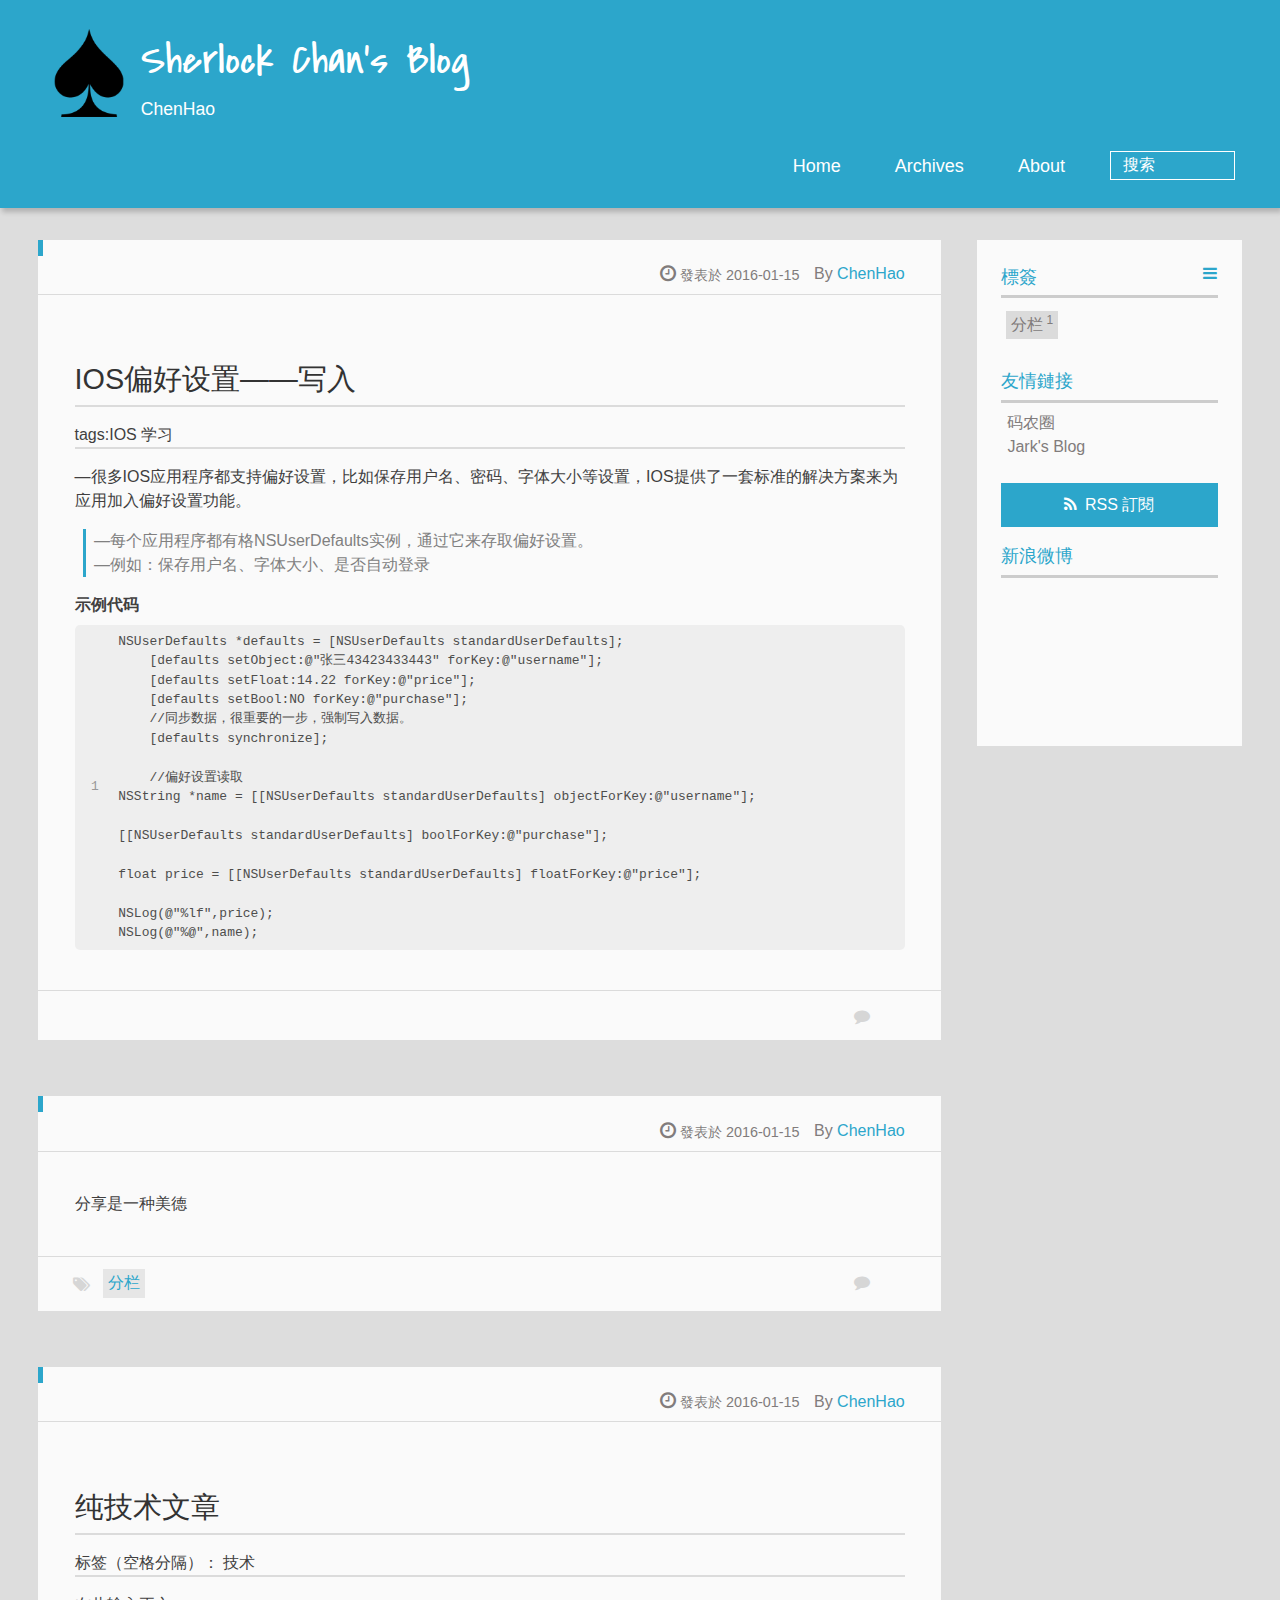
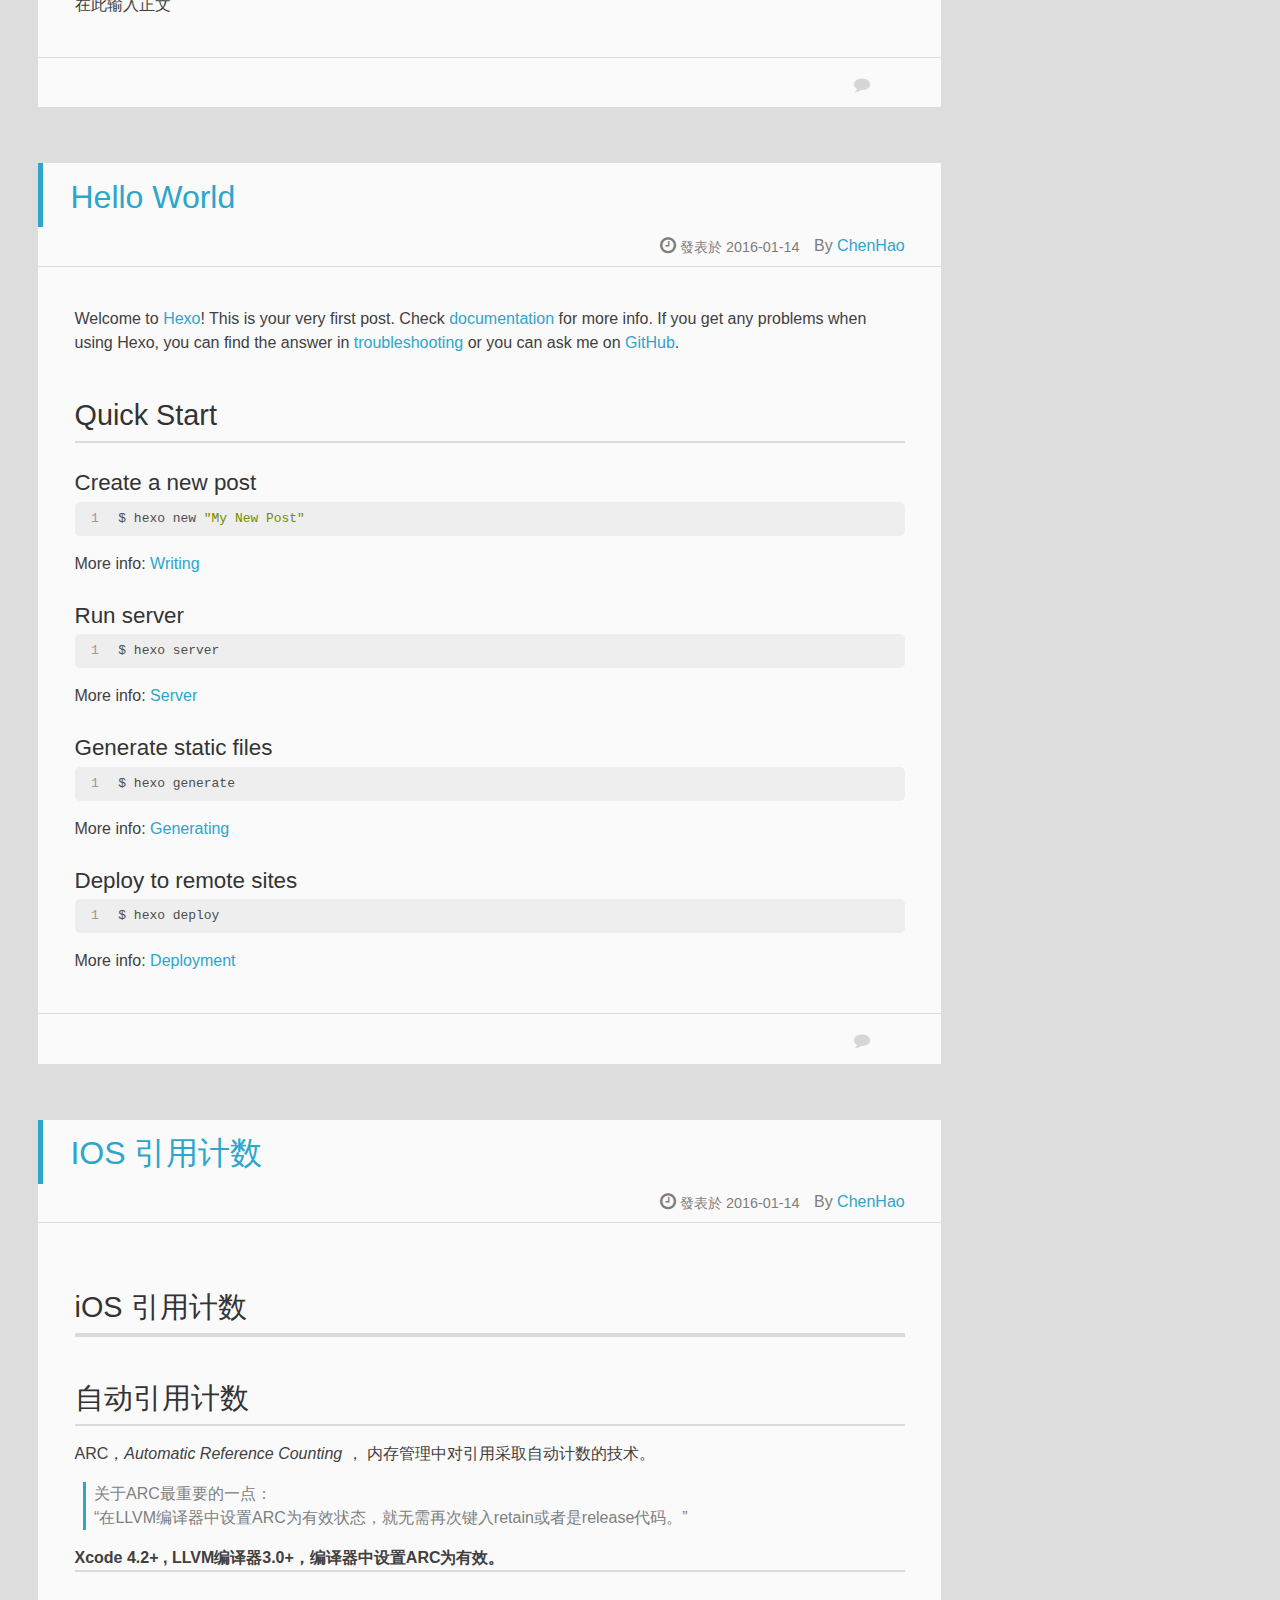
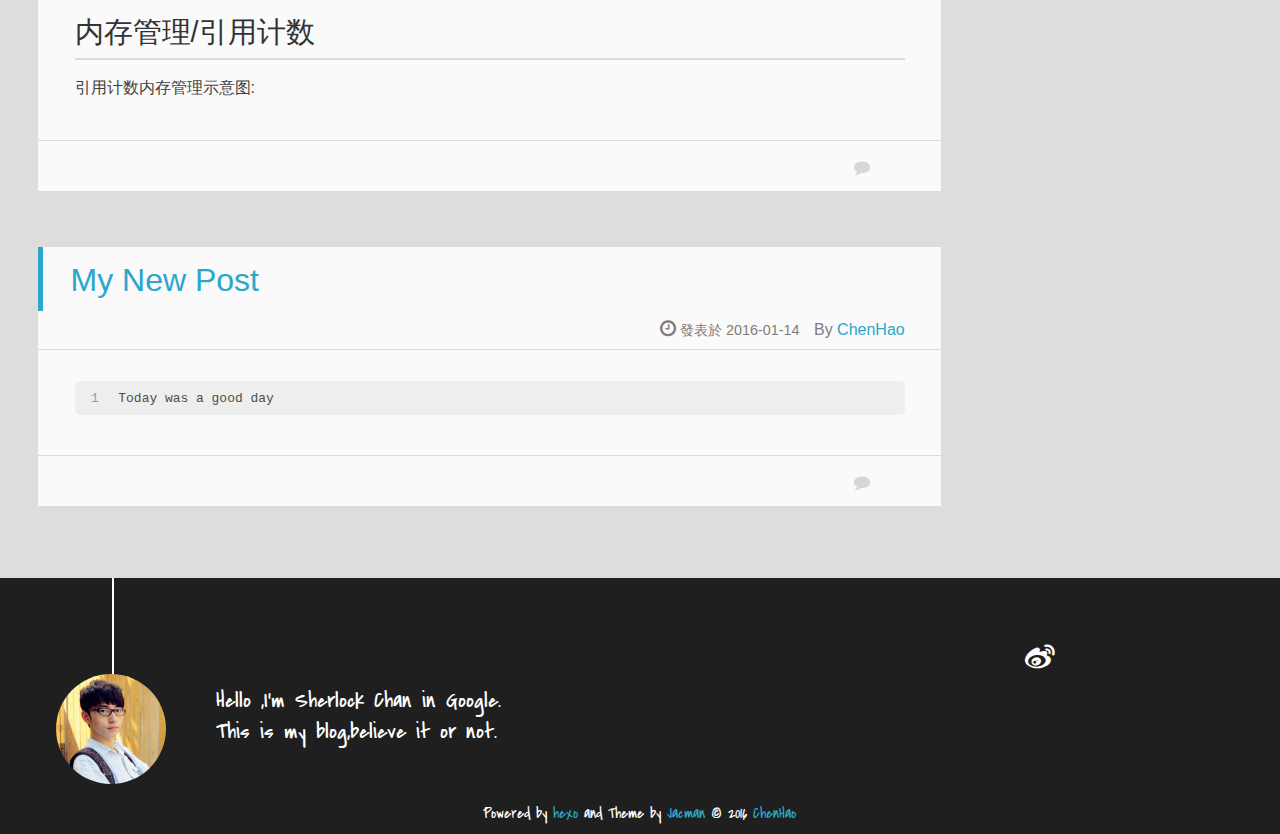
==== commit 5b7873aa: "Site updated: 2016-01-15 10:23:39" ====
--- a/index.html
+++ b/index.html
@@ -74,6 +74,65 @@
     </header>
     <div id="container">
       <div id="main">
+
+   
+    
+    <article class="post-expand post" itemprop="articleBody"> 
+        <header class="article-info clearfix">
+  <h1 itemprop="name">
+    
+      <a href="/2016/01/15/IOS偏好设置——写入/" title="" itemprop="url"></a>
+  </h1>
+  <p class="article-author">By
+       
+		<a href="/about" title="ChenHao" target="_blank" itemprop="author">ChenHao</a>
+		
+  <p class="article-time">
+    <time datetime="2016-01-15T02:23:32.000Z" itemprop="datePublished"> 發表於 2016-01-15</time>
+    
+  </p>
+</header>
+    <div class="article-content">
+        
+        <h1 id="IOS_u504F_u597D_u8BBE_u7F6E_u2014_u2014_u5199_u5165"><a href="#IOS_u504F_u597D_u8BBE_u7F6E_u2014_u2014_u5199_u5165" class="headerlink" title="IOS偏好设置——写入"></a>IOS偏好设置——写入</h1><p>tags:IOS 学习</p>
+<hr>
+<p>—很多IOS应用程序都支持偏好设置，比如保存用户名、密码、字体大小等设置，IOS提供了一套标准的解决方案来为应用加入偏好设置功能。</p>
+<blockquote>
+<p>—每个应用程序都有格NSUserDefaults实例，通过它来存取偏好设置。<br>—例如：保存用户名、字体大小、是否自动登录</p>
+</blockquote>
+<p><strong>示例代码</strong></p>
+<figure class="highlight plain"><table><tr><td class="gutter"><pre><span class="line">1</span><br></pre></td><td class="code"><pre><span class="line">NSUserDefaults *defaults = [NSUserDefaults standardUserDefaults];&#10;    [defaults setObject:@&#34;&#24352;&#19977;43423433443&#34; forKey:@&#34;username&#34;];&#10;    [defaults setFloat:14.22 forKey:@&#34;price&#34;];&#10;    [defaults setBool:NO forKey:@&#34;purchase&#34;];&#10;    //&#21516;&#27493;&#25968;&#25454;&#65292;&#24456;&#37325;&#35201;&#30340;&#19968;&#27493;&#65292;&#24378;&#21046;&#20889;&#20837;&#25968;&#25454;&#12290;&#10;    [defaults synchronize];&#10;    &#10;    //&#20559;&#22909;&#35774;&#32622;&#35835;&#21462;&#10;NSString *name = [[NSUserDefaults standardUserDefaults] objectForKey:@&#34;username&#34;];&#10;&#10;[[NSUserDefaults standardUserDefaults] boolForKey:@&#34;purchase&#34;];&#10;&#10;float price = [[NSUserDefaults standardUserDefaults] floatForKey:@&#34;price&#34;];&#10;&#10;NSLog(@&#34;%lf&#34;,price);&#10;NSLog(@&#34;%@&#34;,name);</span><br></pre></td></tr></table></figure>
+        
+        
+        <p class="article-more-link">
+          
+       </p>
+    </div>
+    <footer class="article-footer clearfix">
+<div class="article-catetags">
+
+
+</div>
+
+
+
+
+<div class="comments-count">
+	
+	  	<span></span>
+		<a href="/2016/01/15/IOS偏好设置——写入/#comments" class="ds-thread-count comments-count-link" data-thread-key="2016/01/15/IOS偏好设置——写入/" data-count-type="comments">&nbsp;</a>
+	
+</div>
+
+</footer>
+
+
+    </article>
+
+
+
+
+
 
    
     
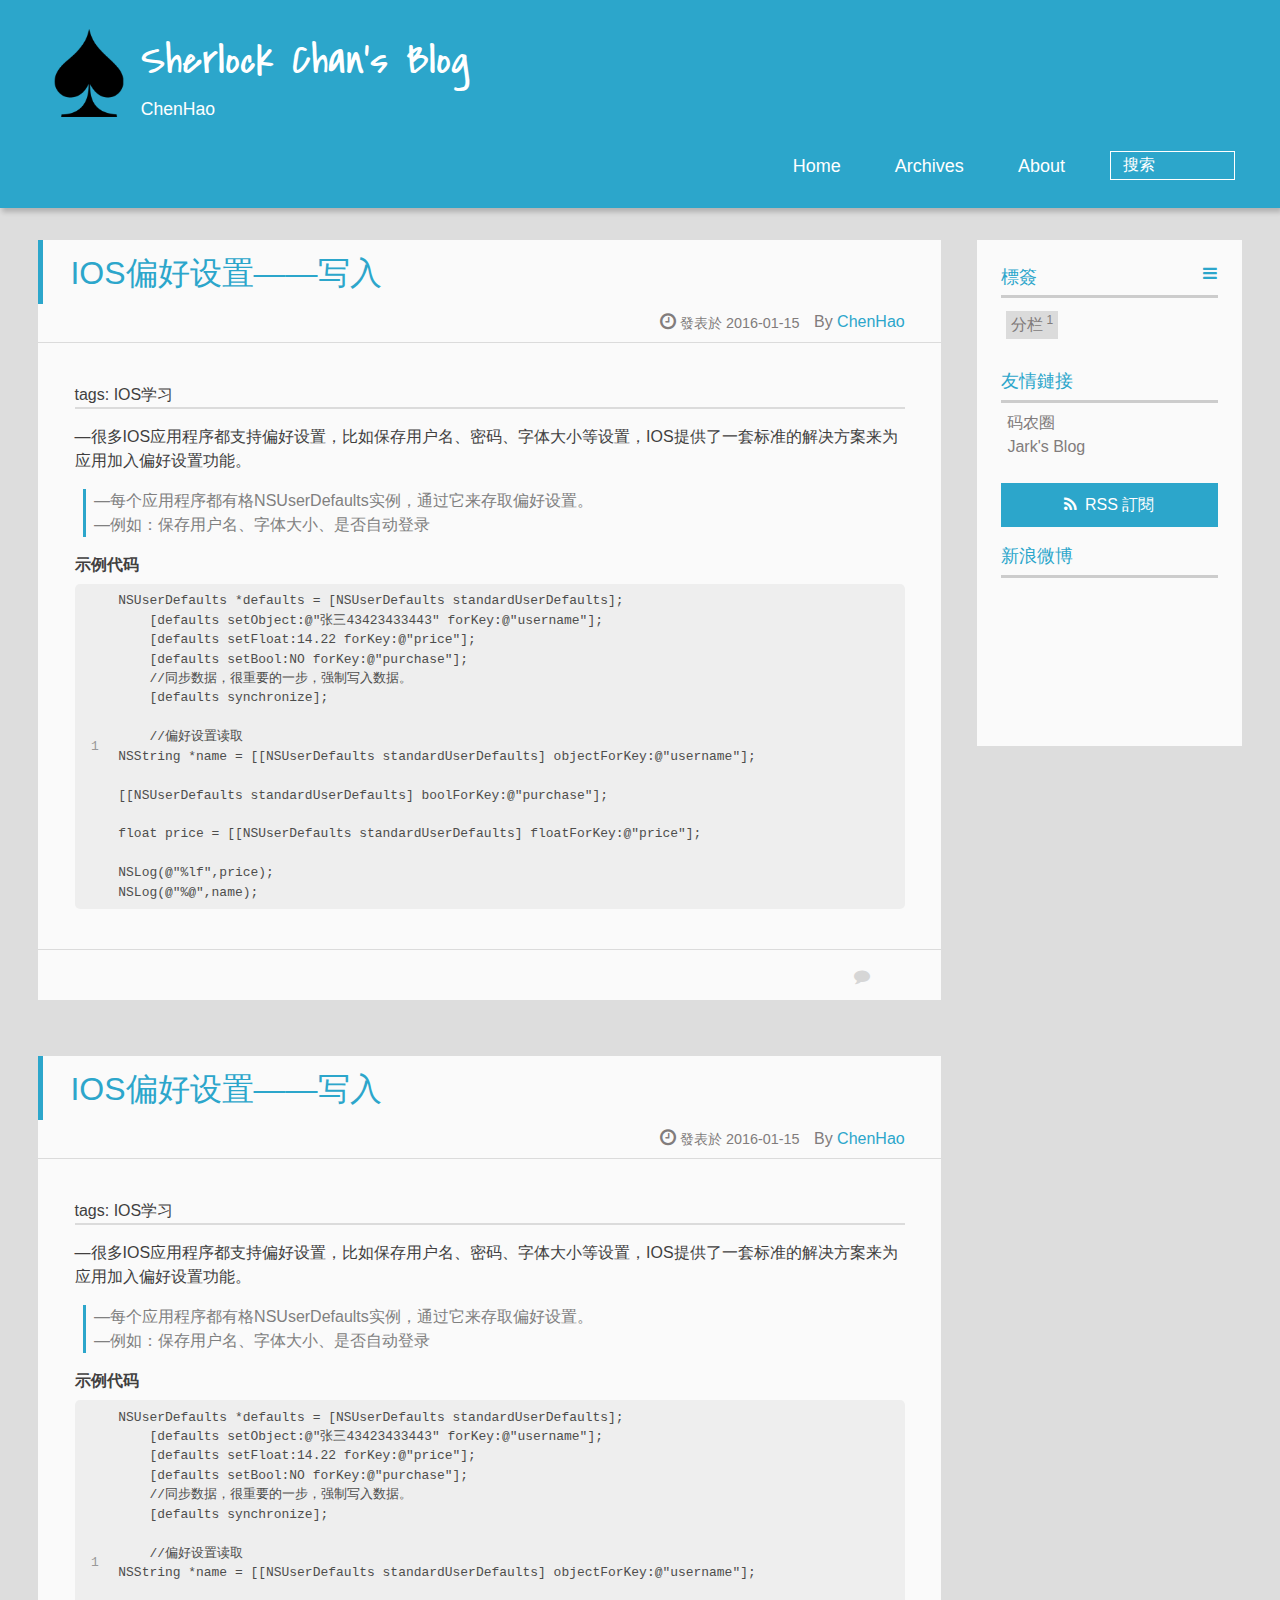
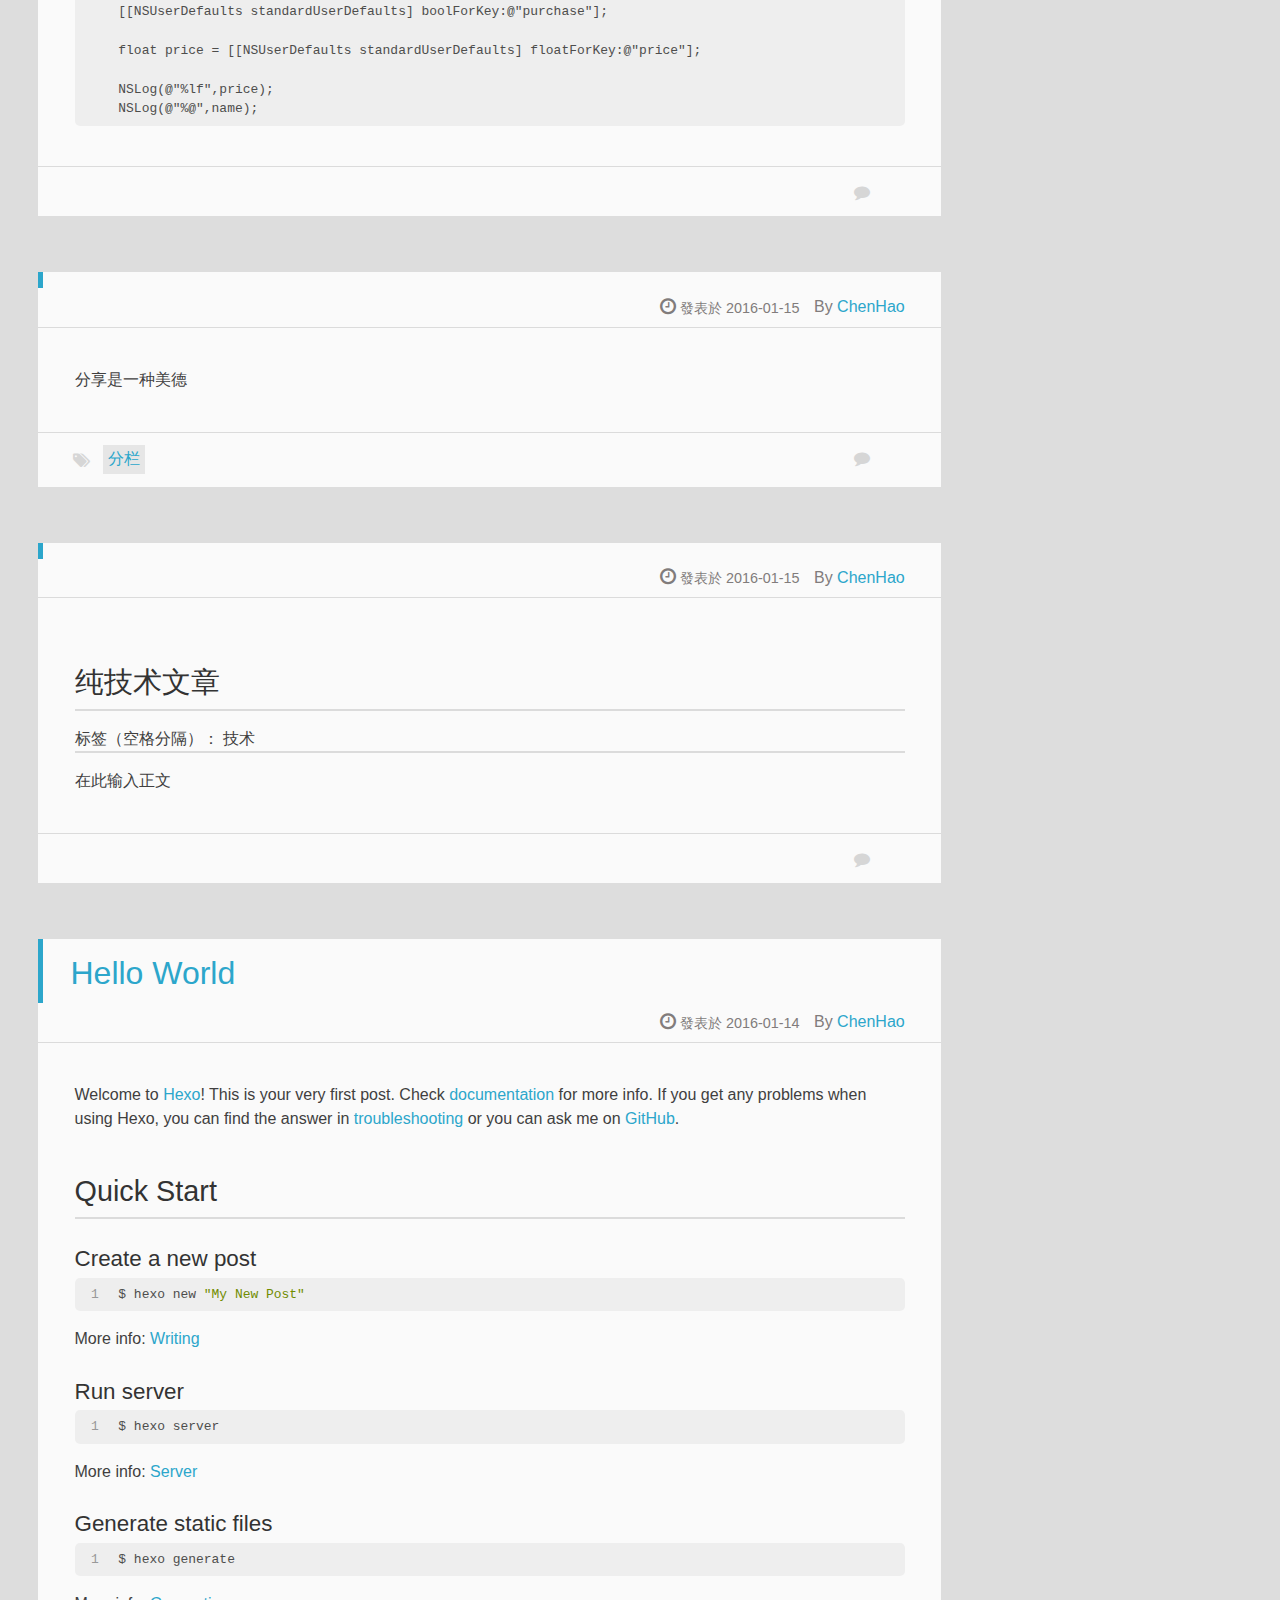
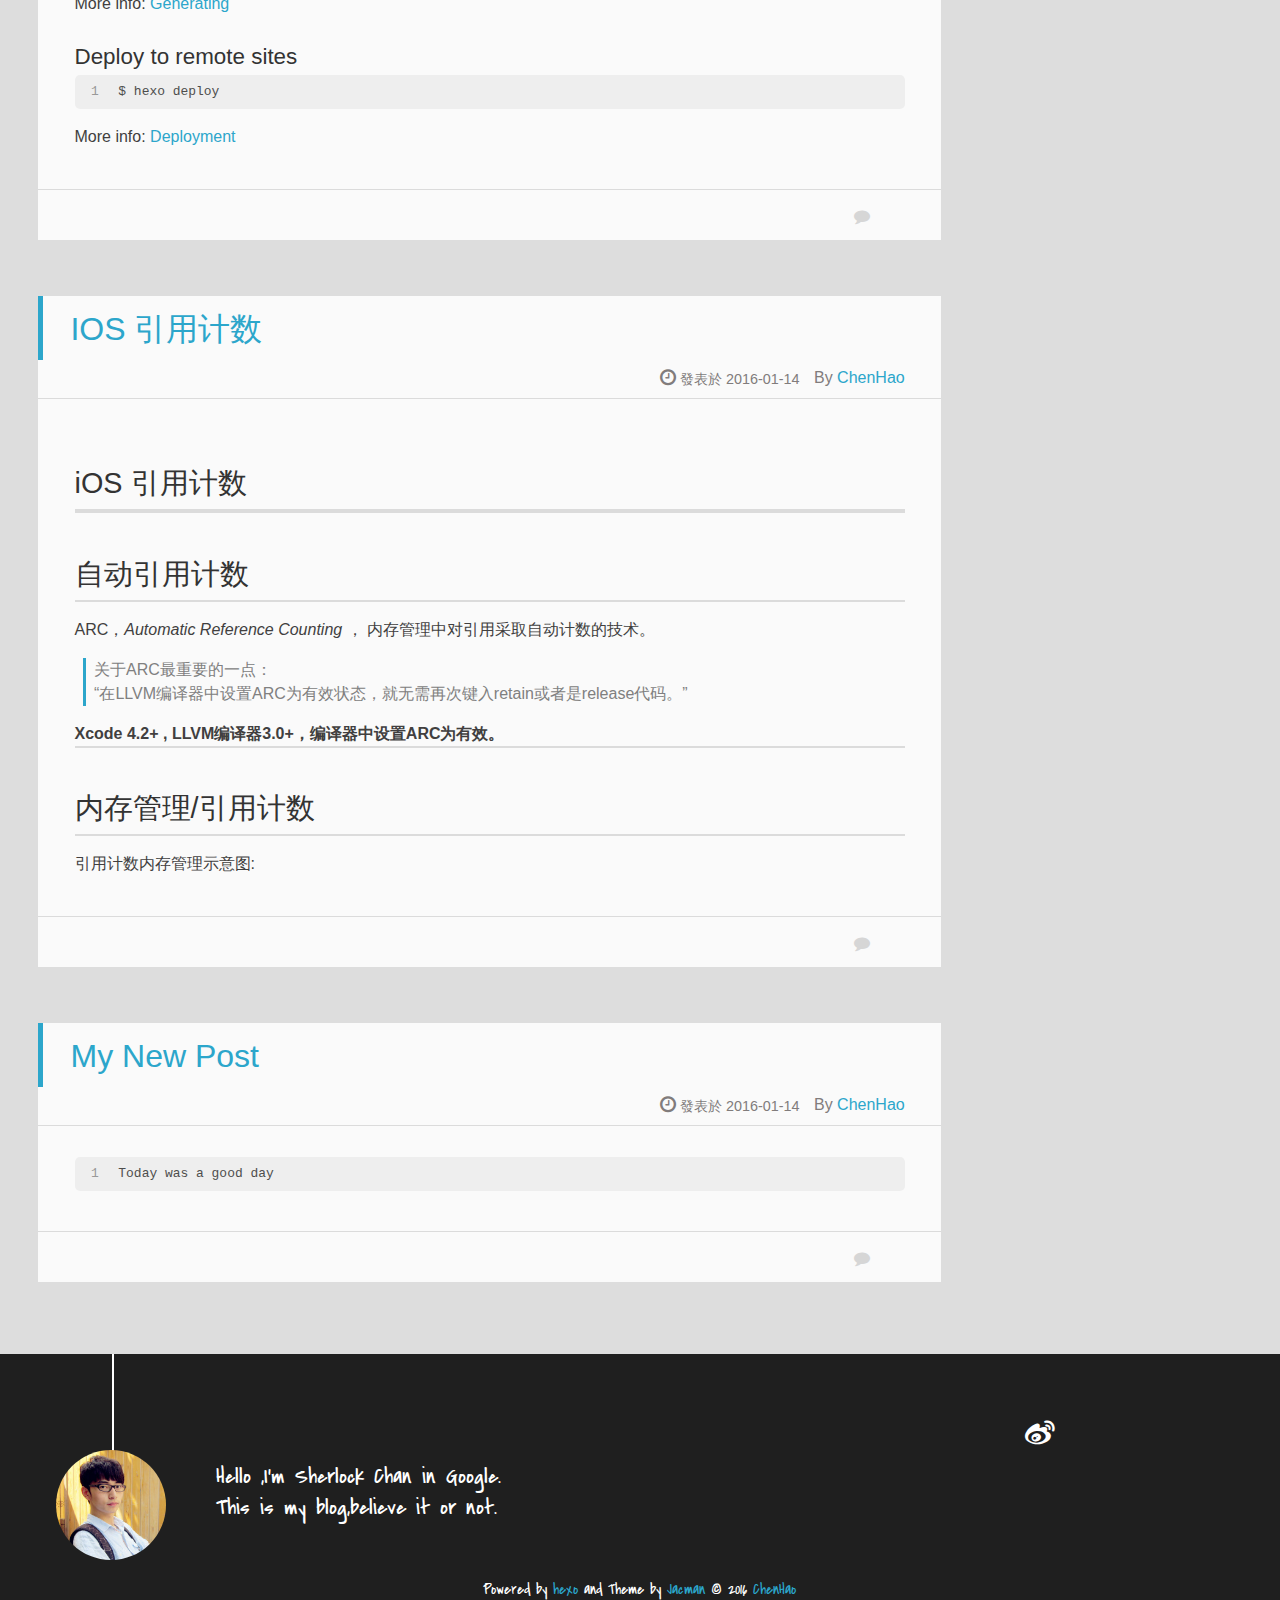
==== commit 30aebba8: "Site updated: 2016-01-15 10:29:33" ====
--- a/index.html
+++ b/index.html
@@ -81,20 +81,80 @@
         <header class="article-info clearfix">
   <h1 itemprop="name">
     
-      <a href="/2016/01/15/IOS偏好设置——写入/" title="" itemprop="url"></a>
+      <a href="/2016/01/15/title- IOS偏好设置——写入/" title="IOS偏好设置——写入" itemprop="url">IOS偏好设置——写入</a>
   </h1>
   <p class="article-author">By
        
 		<a href="/about" title="ChenHao" target="_blank" itemprop="author">ChenHao</a>
 		
   <p class="article-time">
-    <time datetime="2016-01-15T02:23:32.000Z" itemprop="datePublished"> 發表於 2016-01-15</time>
+    <time datetime="2016-01-15T02:28:54.000Z" itemprop="datePublished"> 發表於 2016-01-15</time>
     
   </p>
 </header>
     <div class="article-content">
         
-        <h1 id="IOS_u504F_u597D_u8BBE_u7F6E_u2014_u2014_u5199_u5165"><a href="#IOS_u504F_u597D_u8BBE_u7F6E_u2014_u2014_u5199_u5165" class="headerlink" title="IOS偏好设置——写入"></a>IOS偏好设置——写入</h1><p>tags:IOS 学习</p>
+        <p>tags: IOS学习</p>
+<hr>
+<p>—很多IOS应用程序都支持偏好设置，比如保存用户名、密码、字体大小等设置，IOS提供了一套标准的解决方案来为应用加入偏好设置功能。</p>
+<blockquote>
+<p>—每个应用程序都有格NSUserDefaults实例，通过它来存取偏好设置。<br>—例如：保存用户名、字体大小、是否自动登录</p>
+</blockquote>
+<p><strong>示例代码</strong></p>
+<figure class="highlight plain"><table><tr><td class="gutter"><pre><span class="line">1</span><br></pre></td><td class="code"><pre><span class="line">NSUserDefaults *defaults = [NSUserDefaults standardUserDefaults];&#10;    [defaults setObject:@&#34;&#24352;&#19977;43423433443&#34; forKey:@&#34;username&#34;];&#10;    [defaults setFloat:14.22 forKey:@&#34;price&#34;];&#10;    [defaults setBool:NO forKey:@&#34;purchase&#34;];&#10;    //&#21516;&#27493;&#25968;&#25454;&#65292;&#24456;&#37325;&#35201;&#30340;&#19968;&#27493;&#65292;&#24378;&#21046;&#20889;&#20837;&#25968;&#25454;&#12290;&#10;    [defaults synchronize];&#10;    &#10;    //&#20559;&#22909;&#35774;&#32622;&#35835;&#21462;&#10;NSString *name = [[NSUserDefaults standardUserDefaults] objectForKey:@&#34;username&#34;];&#10;&#10;[[NSUserDefaults standardUserDefaults] boolForKey:@&#34;purchase&#34;];&#10;&#10;float price = [[NSUserDefaults standardUserDefaults] floatForKey:@&#34;price&#34;];&#10;&#10;NSLog(@&#34;%lf&#34;,price);&#10;NSLog(@&#34;%@&#34;,name);</span><br></pre></td></tr></table></figure>
+
+        
+        
+        <p class="article-more-link">
+          
+       </p>
+    </div>
+    <footer class="article-footer clearfix">
+<div class="article-catetags">
+
+
+</div>
+
+
+
+
+<div class="comments-count">
+	
+	  	<span></span>
+		<a href="/2016/01/15/title- IOS偏好设置——写入/#comments" class="ds-thread-count comments-count-link" data-thread-key="2016/01/15/title- IOS偏好设置——写入/" data-count-type="comments">&nbsp;</a>
+	
+</div>
+
+</footer>
+
+
+    </article>
+
+
+
+
+
+
+   
+    
+    <article class="post-expand post" itemprop="articleBody"> 
+        <header class="article-info clearfix">
+  <h1 itemprop="name">
+    
+      <a href="/2016/01/15/IOS偏好设置——写入/" title="IOS偏好设置——写入" itemprop="url">IOS偏好设置——写入</a>
+  </h1>
+  <p class="article-author">By
+       
+		<a href="/about" title="ChenHao" target="_blank" itemprop="author">ChenHao</a>
+		
+  <p class="article-time">
+    <time datetime="2016-01-15T02:26:51.000Z" itemprop="datePublished"> 發表於 2016-01-15</time>
+    
+  </p>
+</header>
+    <div class="article-content">
+        
+        <p>tags: IOS学习</p>
 <hr>
 <p>—很多IOS应用程序都支持偏好设置，比如保存用户名、密码、字体大小等设置，IOS提供了一套标准的解决方案来为应用加入偏好设置功能。</p>
 <blockquote>
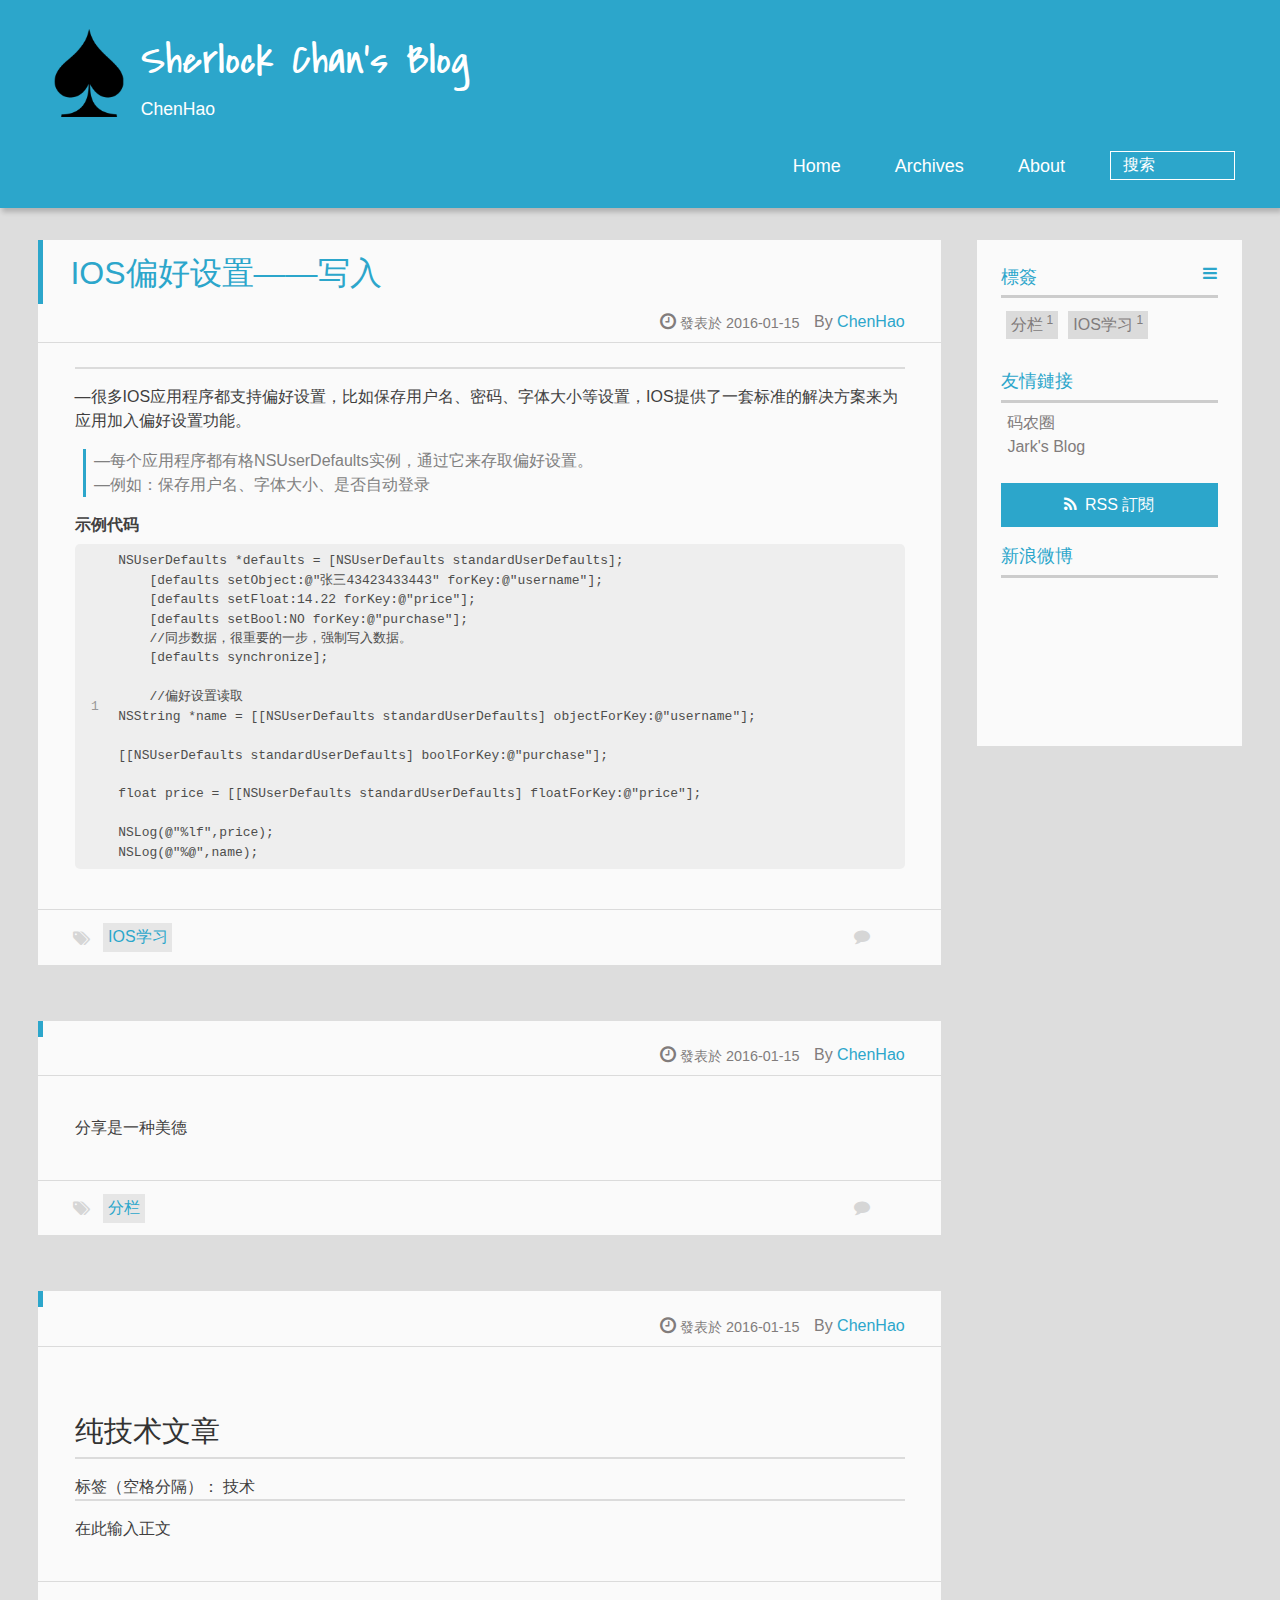
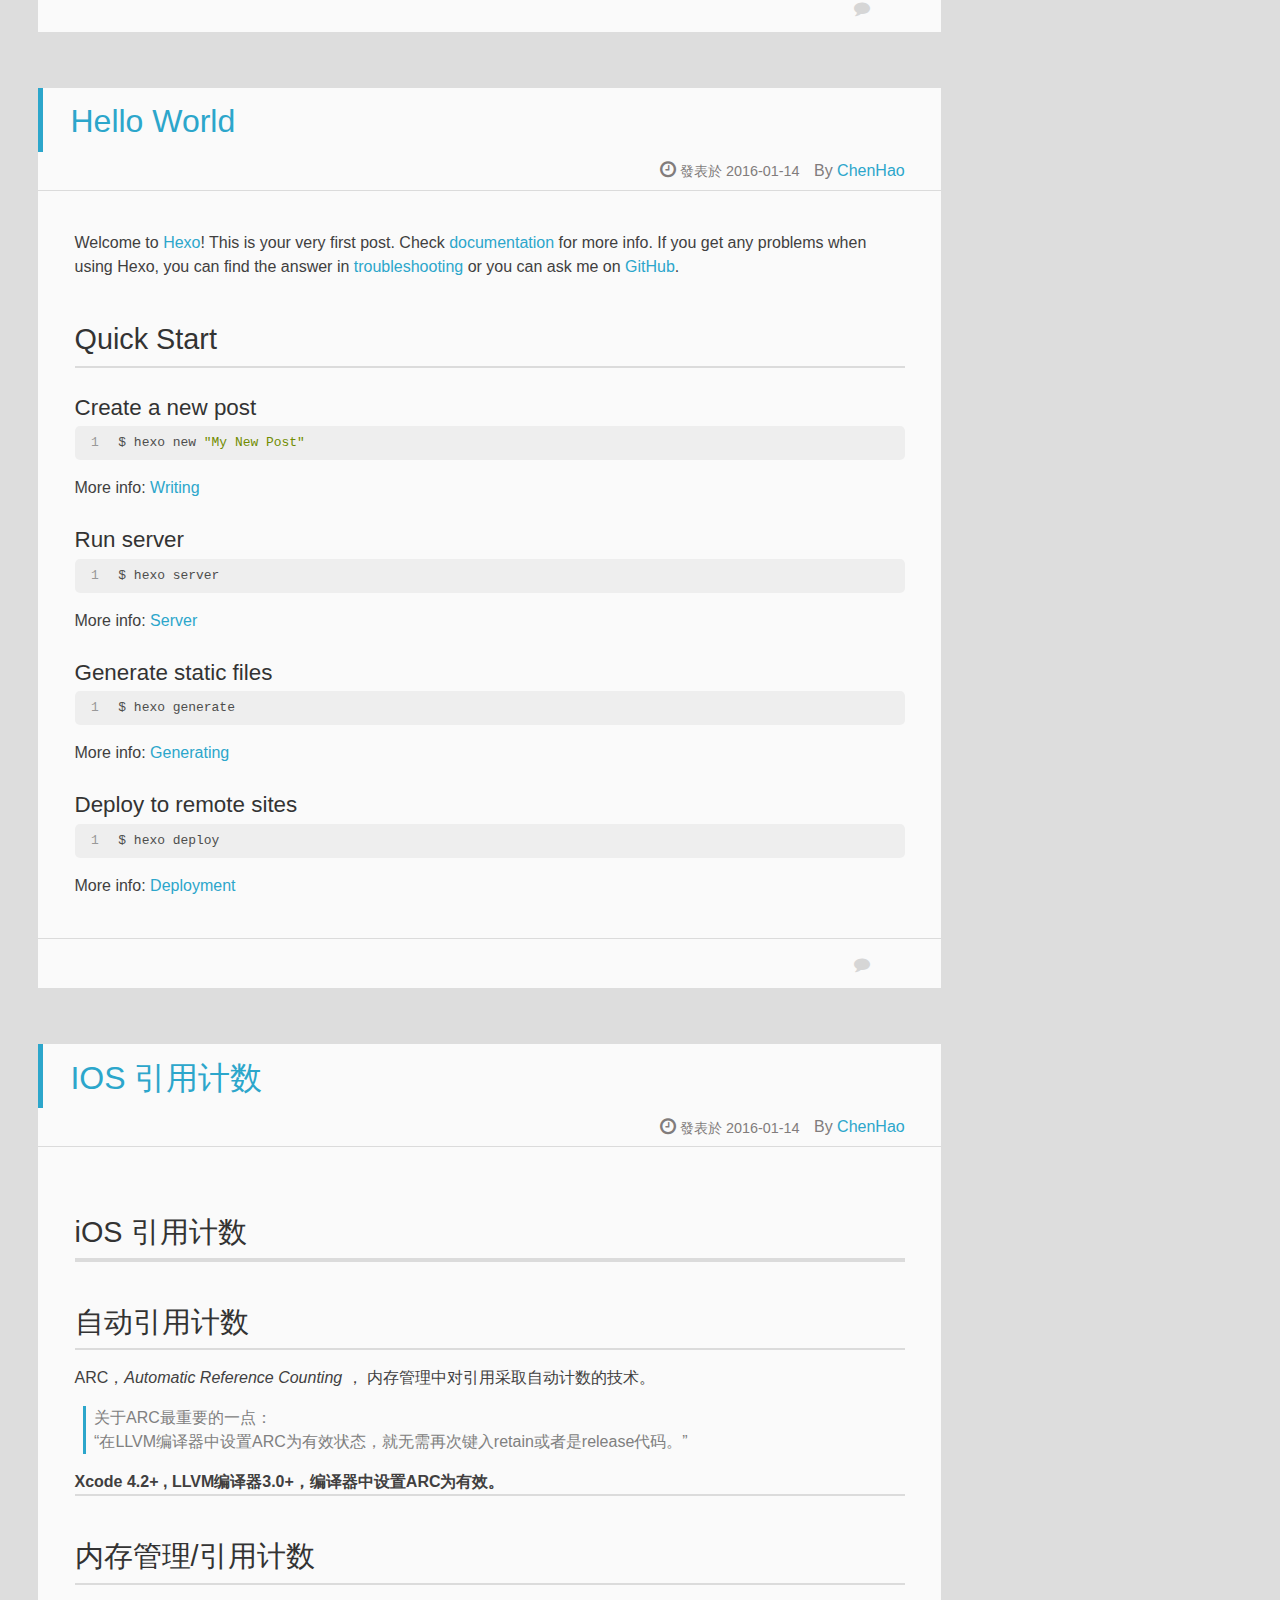
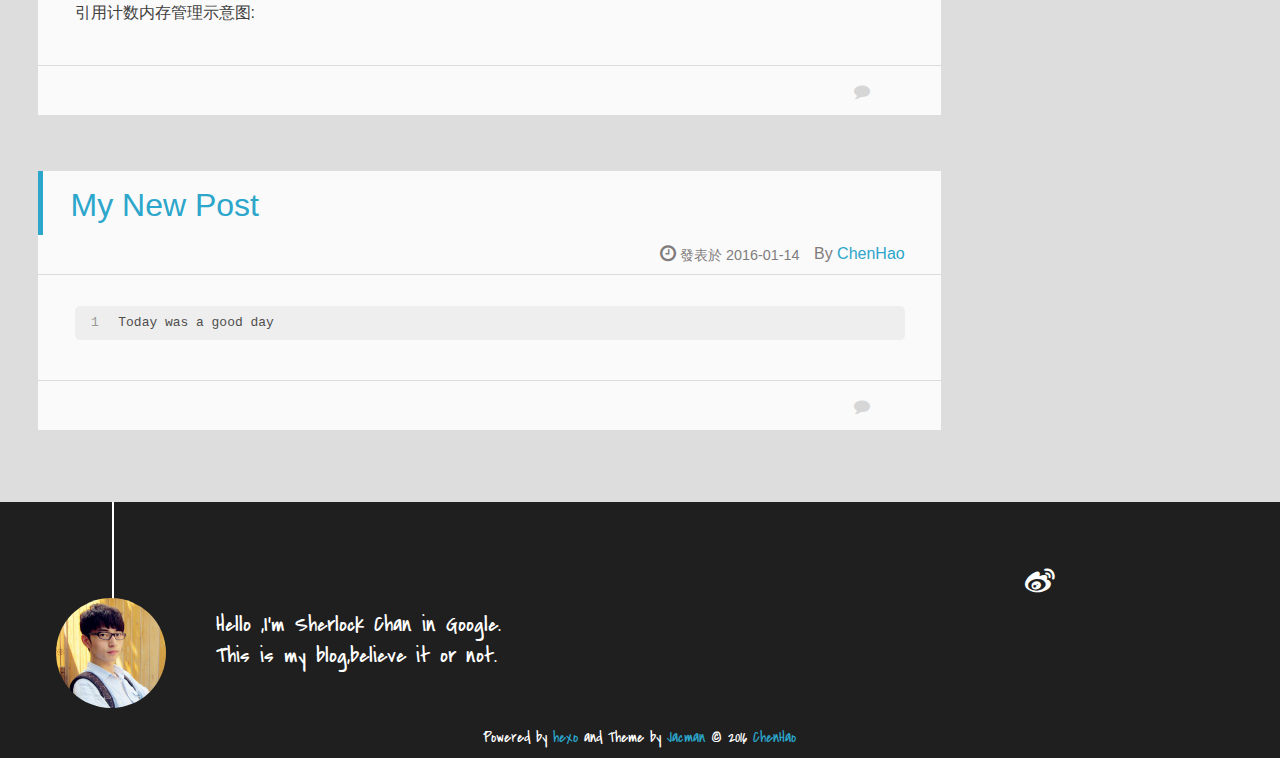
==== commit 442215b0: "Site updated: 2016-01-15 10:32:36" ====
--- a/index.html
+++ b/index.html
@@ -88,14 +88,13 @@
 		<a href="/about" title="ChenHao" target="_blank" itemprop="author">ChenHao</a>
 		
   <p class="article-time">
-    <time datetime="2016-01-15T02:28:54.000Z" itemprop="datePublished"> 發表於 2016-01-15</time>
+    <time datetime="2016-01-15T02:32:09.000Z" itemprop="datePublished"> 發表於 2016-01-15</time>
     
   </p>
 </header>
     <div class="article-content">
         
-        <p>tags: IOS学习</p>
-<hr>
+        <hr>
 <p>—很多IOS应用程序都支持偏好设置，比如保存用户名、密码、字体大小等设置，IOS提供了一套标准的解决方案来为应用加入偏好设置功能。</p>
 <blockquote>
 <p>—每个应用程序都有格NSUserDefaults实例，通过它来存取偏好设置。<br>—例如：保存用户名、字体大小、是否自动登录</p>
@@ -113,6 +112,11 @@
 <div class="article-catetags">
 
 
+  <div class="article-tags">
+  
+  <span></span> <a href="/tags/IOS学习/">IOS学习</a>
+  </div>
+
 </div>
 
 
@@ -122,65 +126,6 @@
 	
 	  	<span></span>
 		<a href="/2016/01/15/title- IOS偏好设置——写入/#comments" class="ds-thread-count comments-count-link" data-thread-key="2016/01/15/title- IOS偏好设置——写入/" data-count-type="comments">&nbsp;</a>
-	
-</div>
-
-</footer>
-
-
-    </article>
-
-
-
-
-
-
-   
-    
-    <article class="post-expand post" itemprop="articleBody"> 
-        <header class="article-info clearfix">
-  <h1 itemprop="name">
-    
-      <a href="/2016/01/15/IOS偏好设置——写入/" title="IOS偏好设置——写入" itemprop="url">IOS偏好设置——写入</a>
-  </h1>
-  <p class="article-author">By
-       
-		<a href="/about" title="ChenHao" target="_blank" itemprop="author">ChenHao</a>
-		
-  <p class="article-time">
-    <time datetime="2016-01-15T02:26:51.000Z" itemprop="datePublished"> 發表於 2016-01-15</time>
-    
-  </p>
-</header>
-    <div class="article-content">
-        
-        <p>tags: IOS学习</p>
-<hr>
-<p>—很多IOS应用程序都支持偏好设置，比如保存用户名、密码、字体大小等设置，IOS提供了一套标准的解决方案来为应用加入偏好设置功能。</p>
-<blockquote>
-<p>—每个应用程序都有格NSUserDefaults实例，通过它来存取偏好设置。<br>—例如：保存用户名、字体大小、是否自动登录</p>
-</blockquote>
-<p><strong>示例代码</strong></p>
-<figure class="highlight plain"><table><tr><td class="gutter"><pre><span class="line">1</span><br></pre></td><td class="code"><pre><span class="line">NSUserDefaults *defaults = [NSUserDefaults standardUserDefaults];&#10;    [defaults setObject:@&#34;&#24352;&#19977;43423433443&#34; forKey:@&#34;username&#34;];&#10;    [defaults setFloat:14.22 forKey:@&#34;price&#34;];&#10;    [defaults setBool:NO forKey:@&#34;purchase&#34;];&#10;    //&#21516;&#27493;&#25968;&#25454;&#65292;&#24456;&#37325;&#35201;&#30340;&#19968;&#27493;&#65292;&#24378;&#21046;&#20889;&#20837;&#25968;&#25454;&#12290;&#10;    [defaults synchronize];&#10;    &#10;    //&#20559;&#22909;&#35774;&#32622;&#35835;&#21462;&#10;NSString *name = [[NSUserDefaults standardUserDefaults] objectForKey:@&#34;username&#34;];&#10;&#10;[[NSUserDefaults standardUserDefaults] boolForKey:@&#34;purchase&#34;];&#10;&#10;float price = [[NSUserDefaults standardUserDefaults] floatForKey:@&#34;price&#34;];&#10;&#10;NSLog(@&#34;%lf&#34;,price);&#10;NSLog(@&#34;%@&#34;,name);</span><br></pre></td></tr></table></figure>
-        
-        
-        <p class="article-more-link">
-          
-       </p>
-    </div>
-    <footer class="article-footer clearfix">
-<div class="article-catetags">
-
-
-</div>
-
-
-
-
-<div class="comments-count">
-	
-	  	<span></span>
-		<a href="/2016/01/15/IOS偏好设置——写入/#comments" class="ds-thread-count comments-count-link" data-thread-key="2016/01/15/IOS偏好设置——写入/" data-count-type="comments">&nbsp;</a>
 	
 </div>
 
@@ -500,6 +445,10 @@
 		
 			
 				<li><a href="/tags/分栏/" title="分栏">分栏<sup>1</sup></a></li>
+			
+		
+			
+				<li><a href="/tags/IOS学习/" title="IOS学习">IOS学习<sup>1</sup></a></li>
 			
 		
 		</ul>
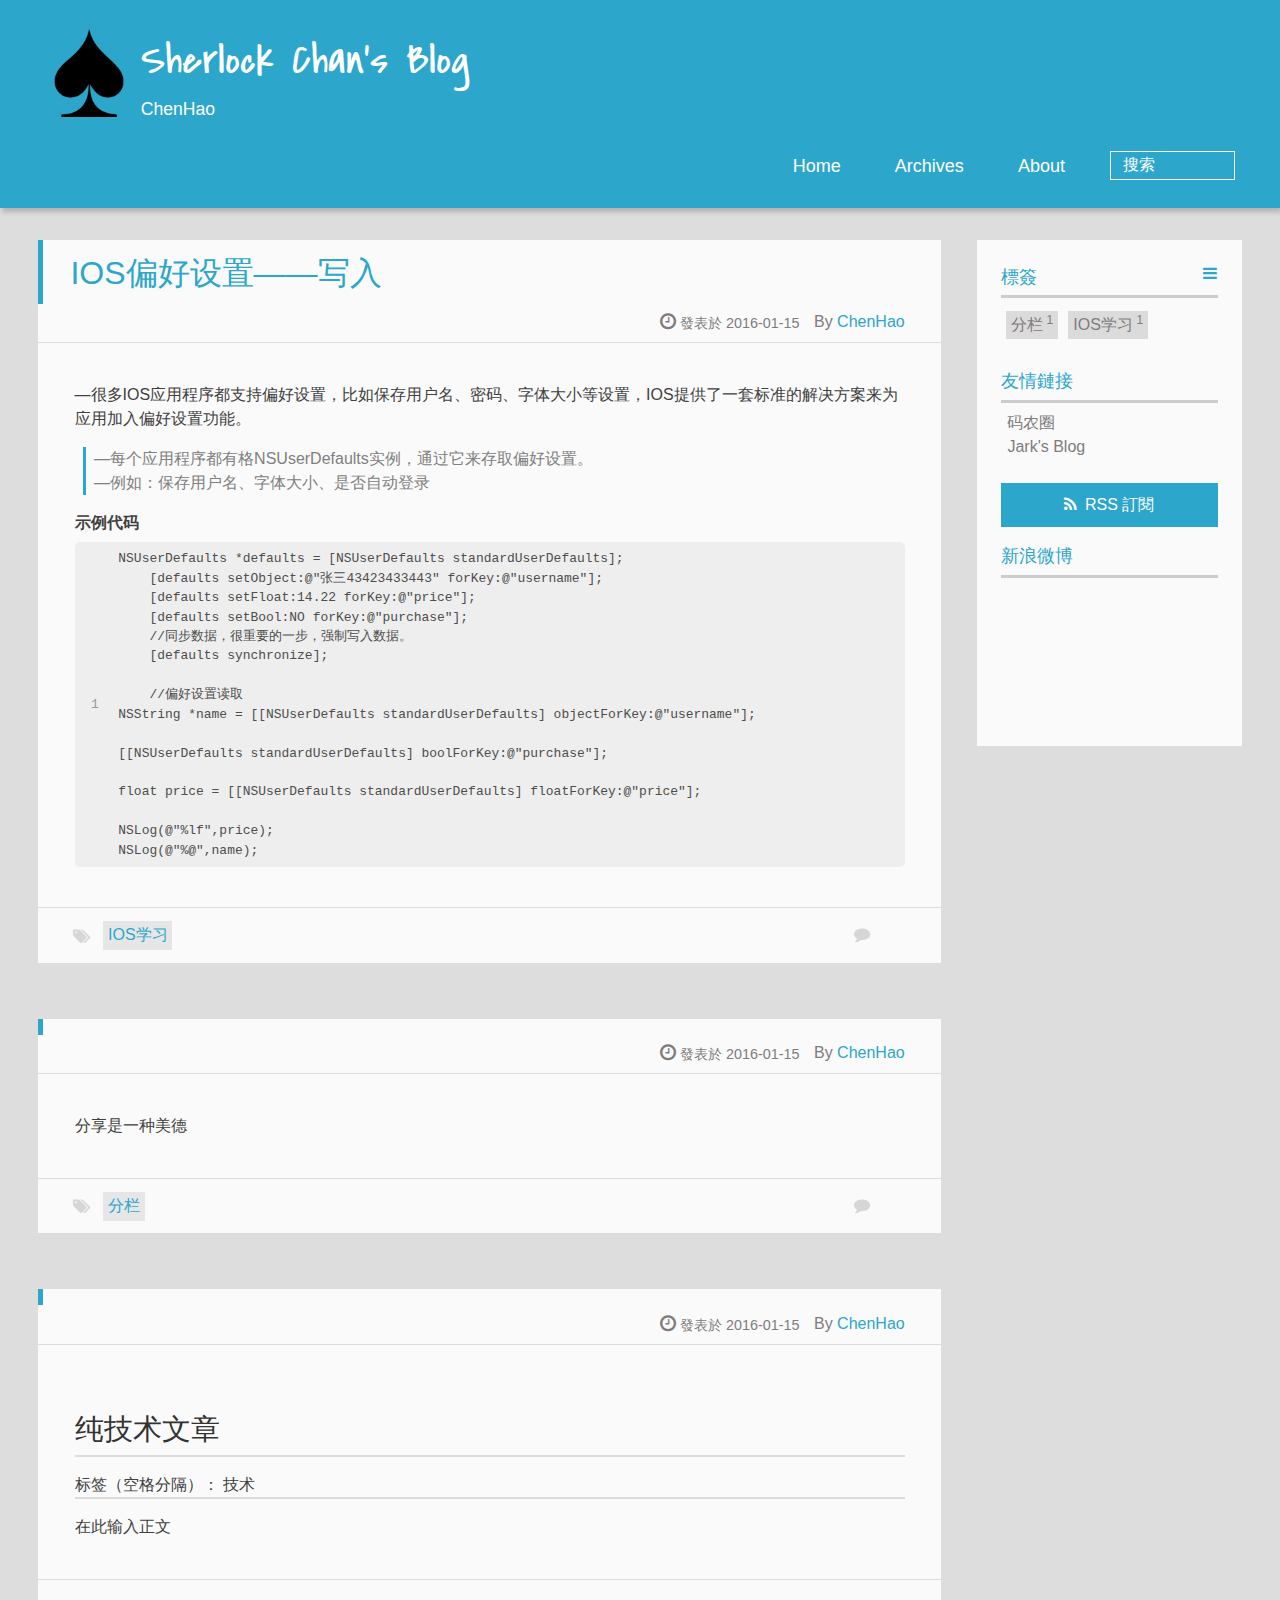
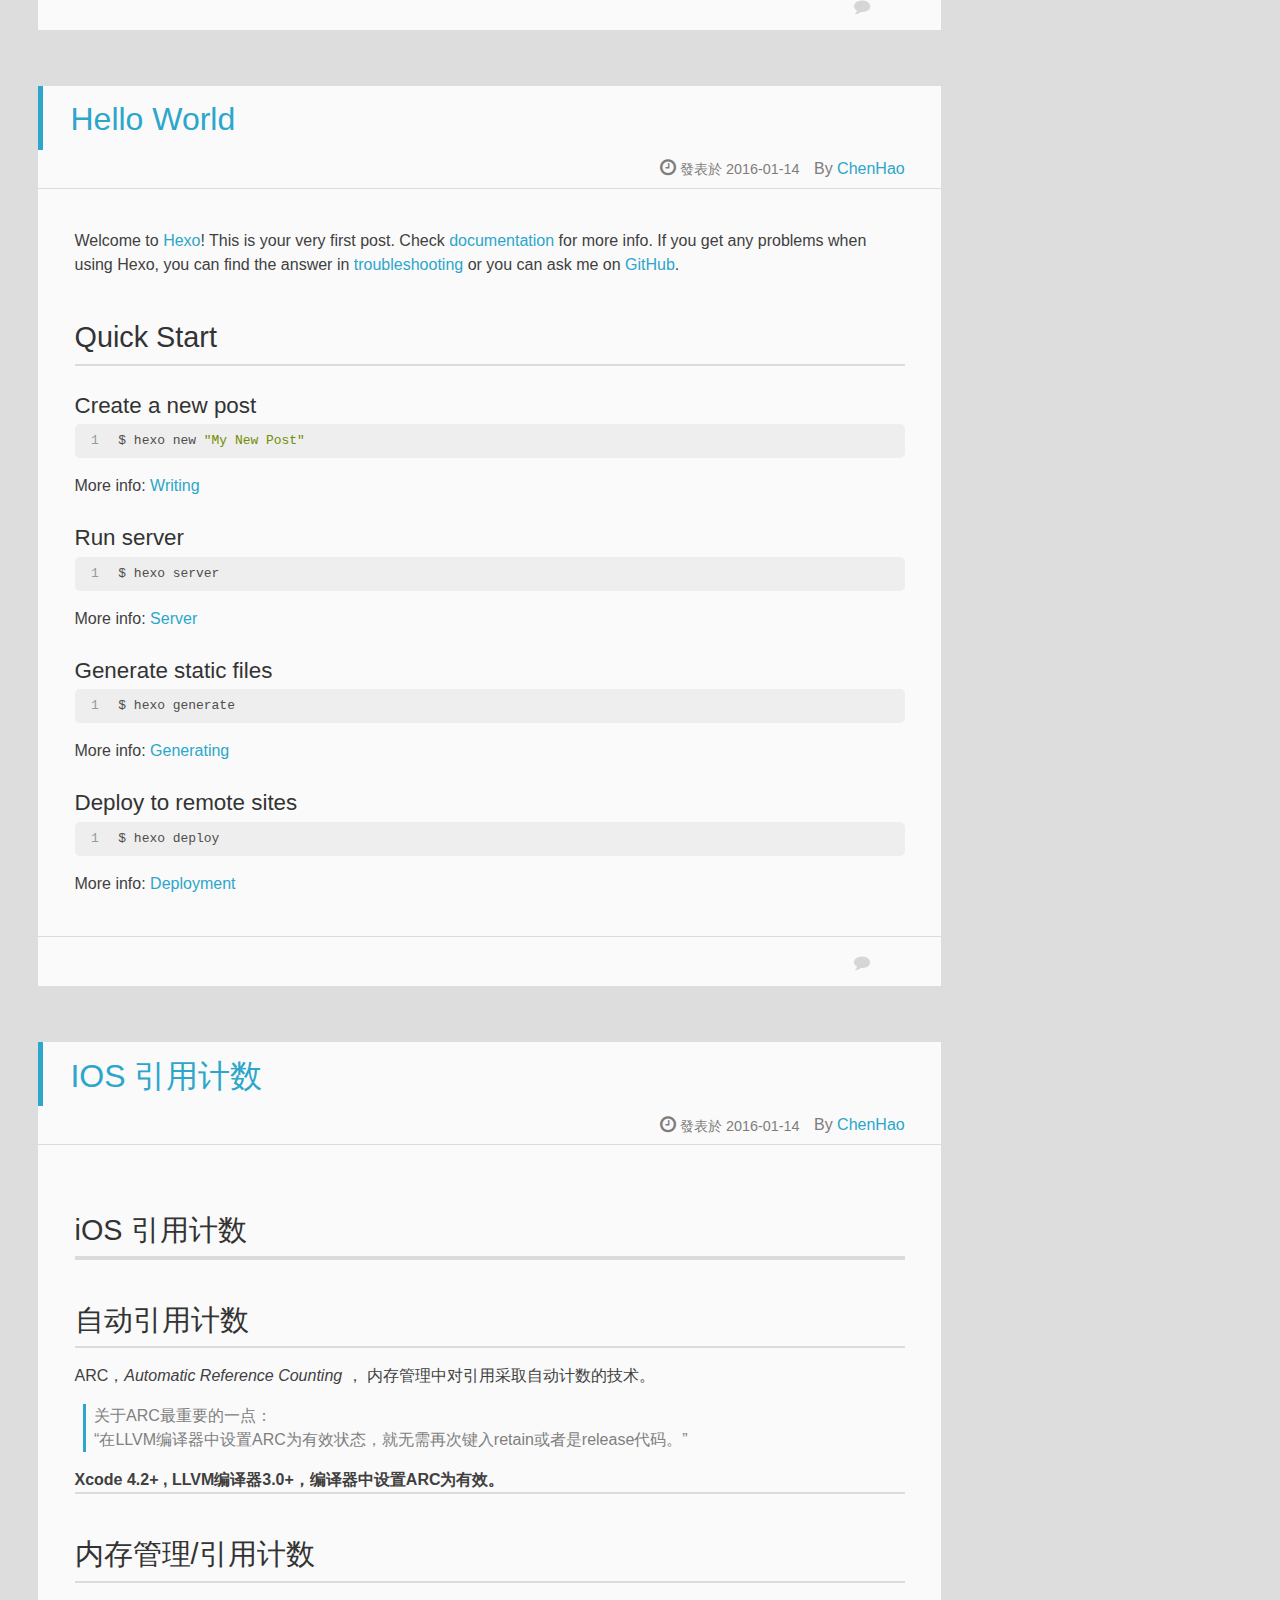
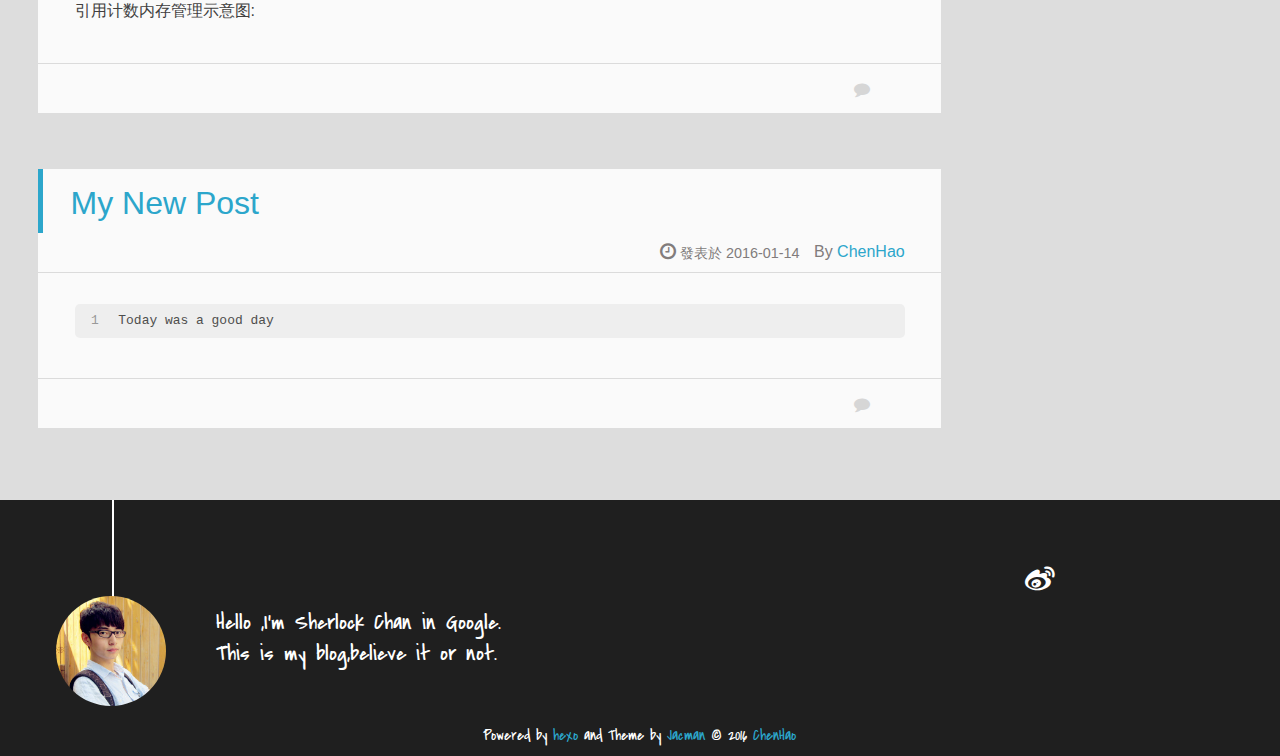
==== commit 822cfe99: "Site updated: 2016-01-15 10:33:50" ====
--- a/index.html
+++ b/index.html
@@ -88,14 +88,13 @@
 		<a href="/about" title="ChenHao" target="_blank" itemprop="author">ChenHao</a>
 		
   <p class="article-time">
-    <time datetime="2016-01-15T02:32:09.000Z" itemprop="datePublished"> 發表於 2016-01-15</time>
+    <time datetime="2016-01-15T02:33:36.000Z" itemprop="datePublished"> 發表於 2016-01-15</time>
     
   </p>
 </header>
     <div class="article-content">
         
-        <hr>
-<p>—很多IOS应用程序都支持偏好设置，比如保存用户名、密码、字体大小等设置，IOS提供了一套标准的解决方案来为应用加入偏好设置功能。</p>
+        <p>—很多IOS应用程序都支持偏好设置，比如保存用户名、密码、字体大小等设置，IOS提供了一套标准的解决方案来为应用加入偏好设置功能。</p>
 <blockquote>
 <p>—每个应用程序都有格NSUserDefaults实例，通过它来存取偏好设置。<br>—例如：保存用户名、字体大小、是否自动登录</p>
 </blockquote>
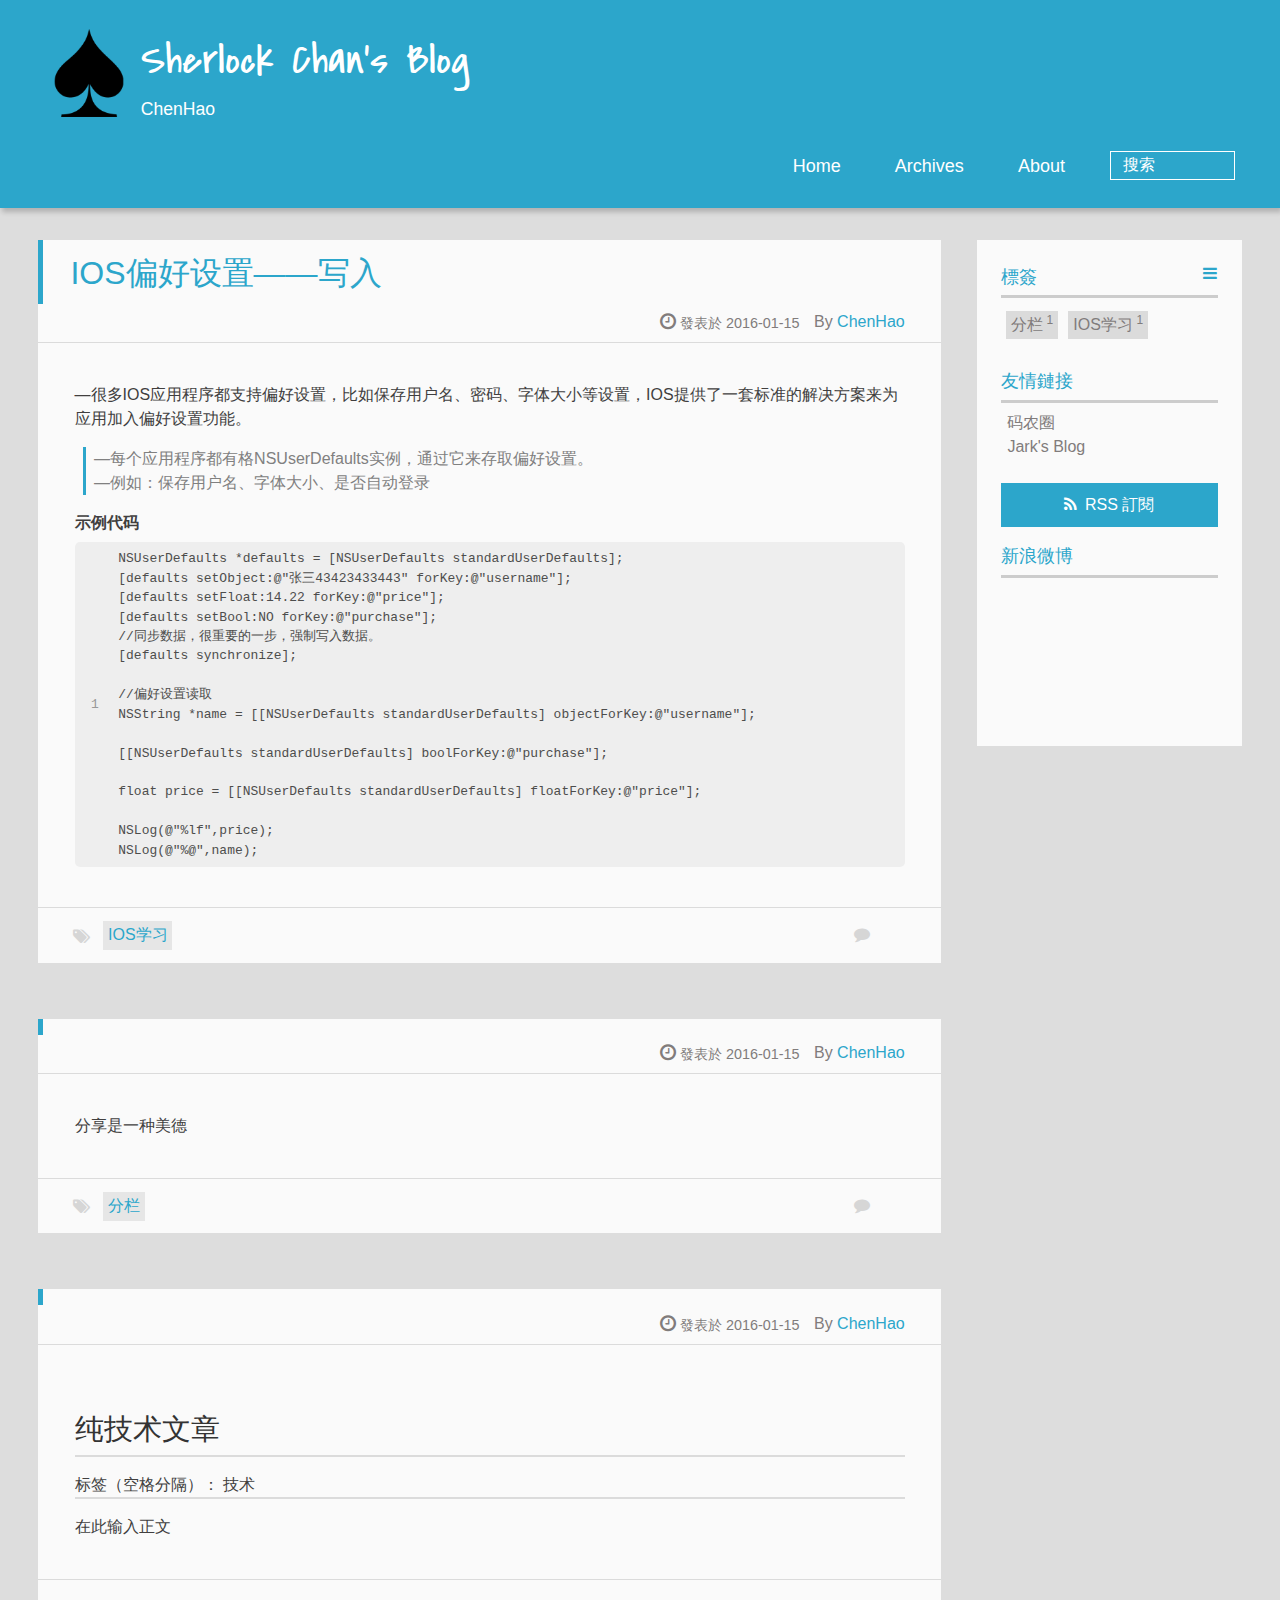
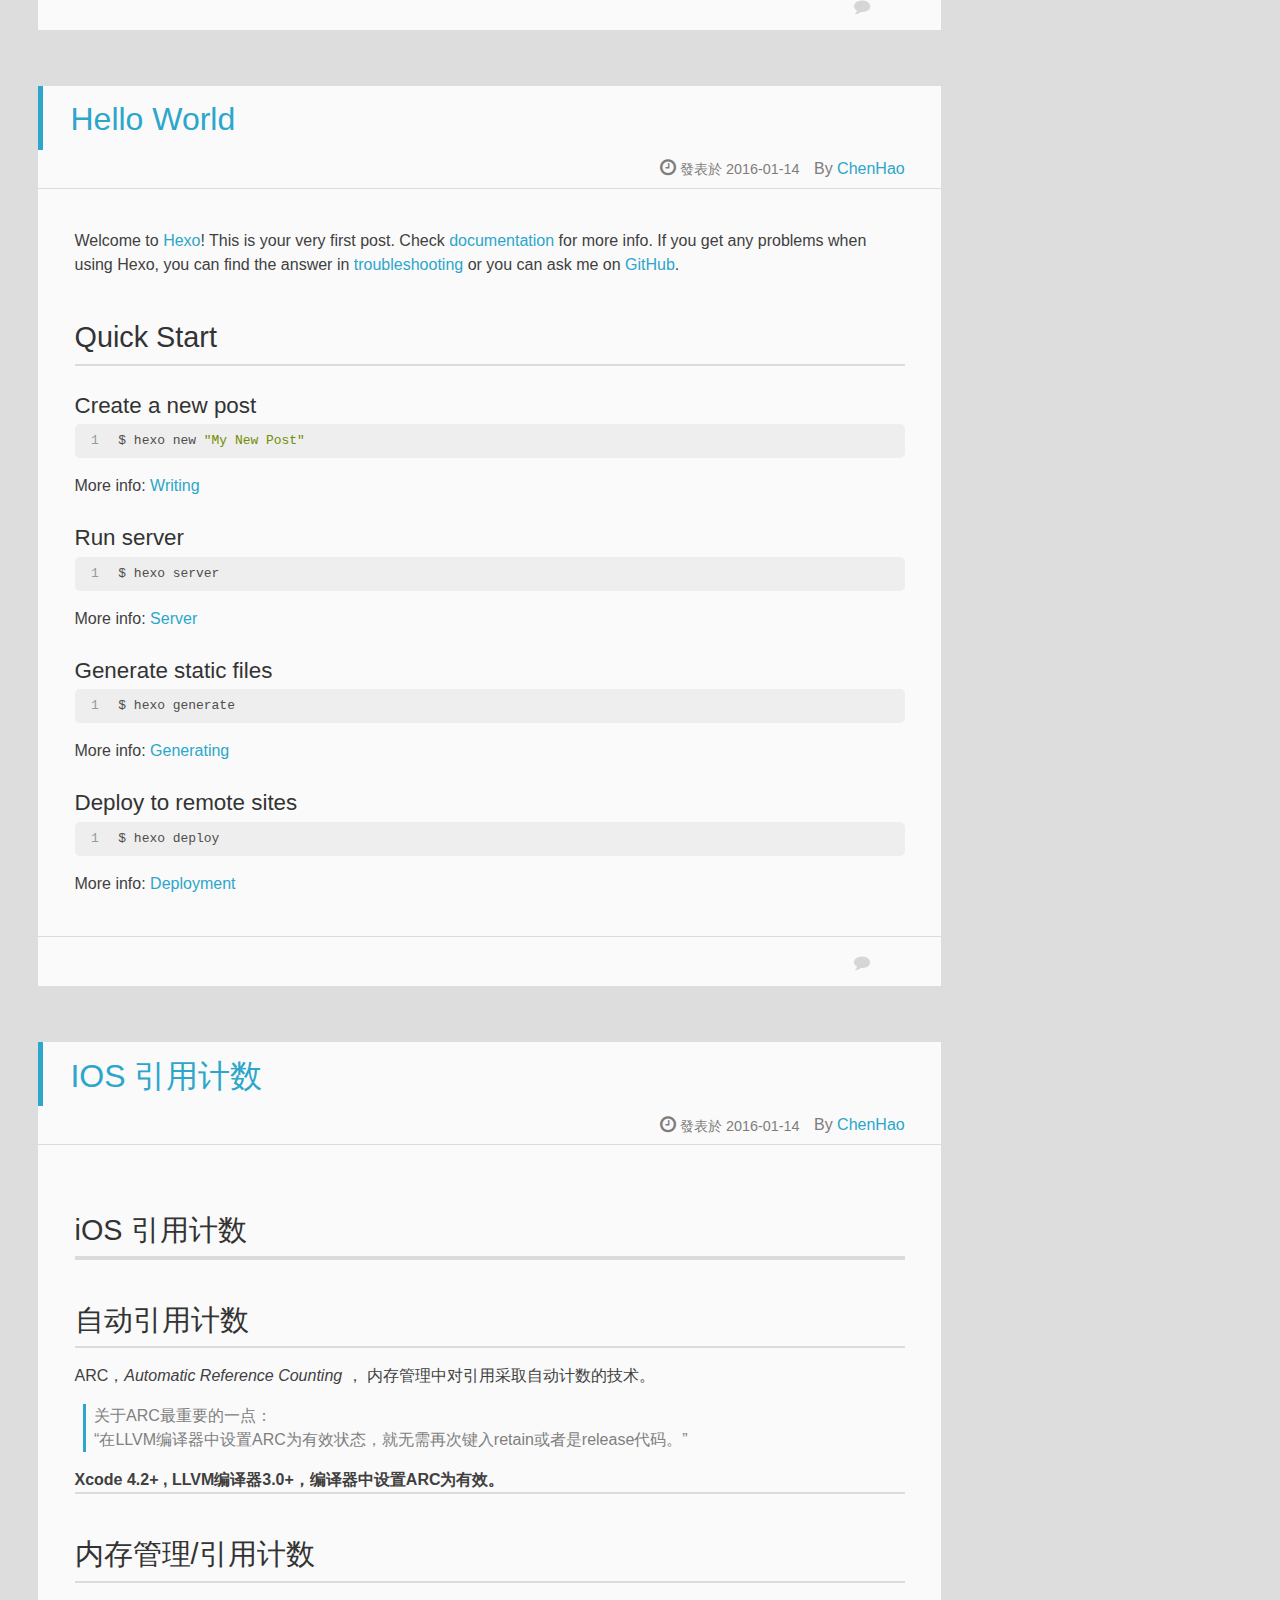
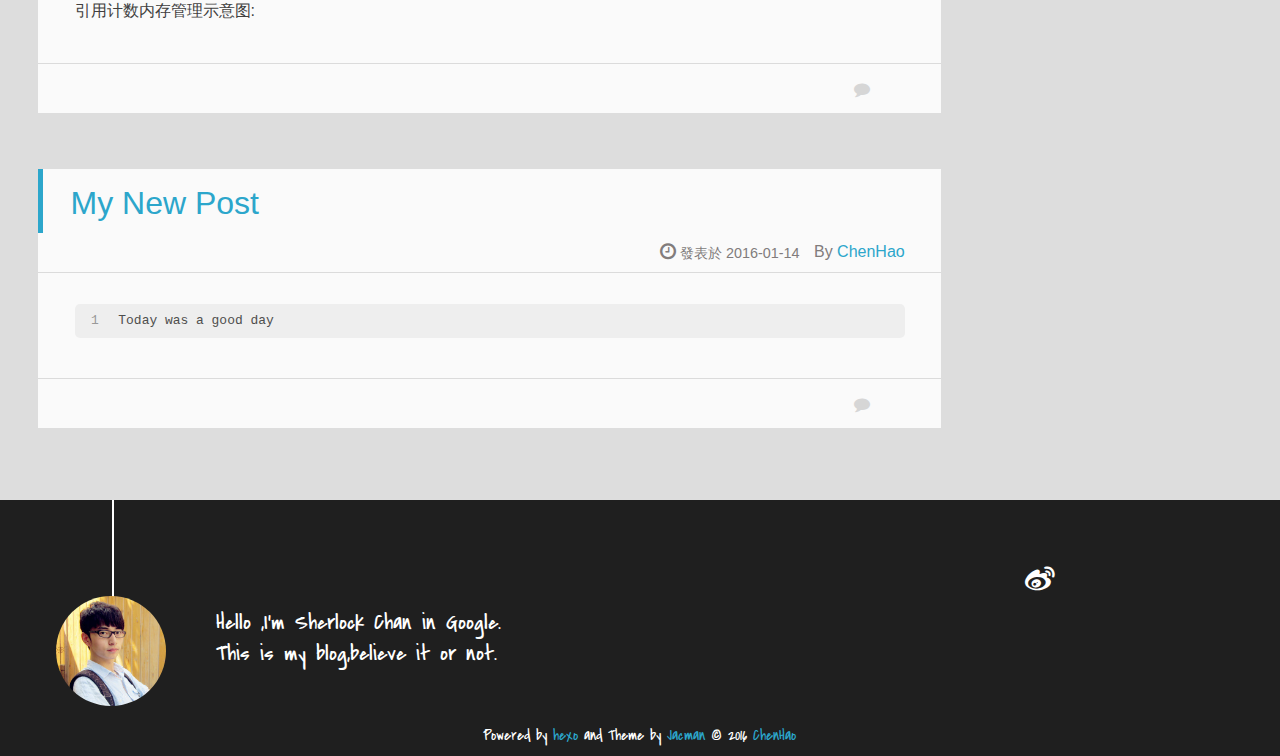
==== commit 81020da0: "Site updated: 2016-01-15 10:43:17" ====
--- a/index.html
+++ b/index.html
@@ -88,7 +88,7 @@
 		<a href="/about" title="ChenHao" target="_blank" itemprop="author">ChenHao</a>
 		
   <p class="article-time">
-    <time datetime="2016-01-15T02:33:36.000Z" itemprop="datePublished"> 發表於 2016-01-15</time>
+    <time datetime="2016-01-15T02:43:11.000Z" itemprop="datePublished"> 發表於 2016-01-15</time>
     
   </p>
 </header>
@@ -99,7 +99,7 @@
 <p>—每个应用程序都有格NSUserDefaults实例，通过它来存取偏好设置。<br>—例如：保存用户名、字体大小、是否自动登录</p>
 </blockquote>
 <p><strong>示例代码</strong></p>
-<figure class="highlight plain"><table><tr><td class="gutter"><pre><span class="line">1</span><br></pre></td><td class="code"><pre><span class="line">NSUserDefaults *defaults = [NSUserDefaults standardUserDefaults];&#10;    [defaults setObject:@&#34;&#24352;&#19977;43423433443&#34; forKey:@&#34;username&#34;];&#10;    [defaults setFloat:14.22 forKey:@&#34;price&#34;];&#10;    [defaults setBool:NO forKey:@&#34;purchase&#34;];&#10;    //&#21516;&#27493;&#25968;&#25454;&#65292;&#24456;&#37325;&#35201;&#30340;&#19968;&#27493;&#65292;&#24378;&#21046;&#20889;&#20837;&#25968;&#25454;&#12290;&#10;    [defaults synchronize];&#10;    &#10;    //&#20559;&#22909;&#35774;&#32622;&#35835;&#21462;&#10;NSString *name = [[NSUserDefaults standardUserDefaults] objectForKey:@&#34;username&#34;];&#10;&#10;[[NSUserDefaults standardUserDefaults] boolForKey:@&#34;purchase&#34;];&#10;&#10;float price = [[NSUserDefaults standardUserDefaults] floatForKey:@&#34;price&#34;];&#10;&#10;NSLog(@&#34;%lf&#34;,price);&#10;NSLog(@&#34;%@&#34;,name);</span><br></pre></td></tr></table></figure>
+<figure class="highlight plain"><table><tr><td class="gutter"><pre><span class="line">1</span><br></pre></td><td class="code"><pre><span class="line">NSUserDefaults *defaults = [NSUserDefaults standardUserDefaults];&#10;[defaults setObject:@&#34;&#24352;&#19977;43423433443&#34; forKey:@&#34;username&#34;];&#10;[defaults setFloat:14.22 forKey:@&#34;price&#34;];&#10;[defaults setBool:NO forKey:@&#34;purchase&#34;];&#10;//&#21516;&#27493;&#25968;&#25454;&#65292;&#24456;&#37325;&#35201;&#30340;&#19968;&#27493;&#65292;&#24378;&#21046;&#20889;&#20837;&#25968;&#25454;&#12290;&#10;[defaults synchronize];&#10;    &#10;//&#20559;&#22909;&#35774;&#32622;&#35835;&#21462;&#10;NSString *name = [[NSUserDefaults standardUserDefaults] objectForKey:@&#34;username&#34;];&#10;&#10;[[NSUserDefaults standardUserDefaults] boolForKey:@&#34;purchase&#34;];&#10;&#10;float price = [[NSUserDefaults standardUserDefaults] floatForKey:@&#34;price&#34;];&#10;&#10;NSLog(@&#34;%lf&#34;,price);&#10;NSLog(@&#34;%@&#34;,name);</span><br></pre></td></tr></table></figure>
 
         
         
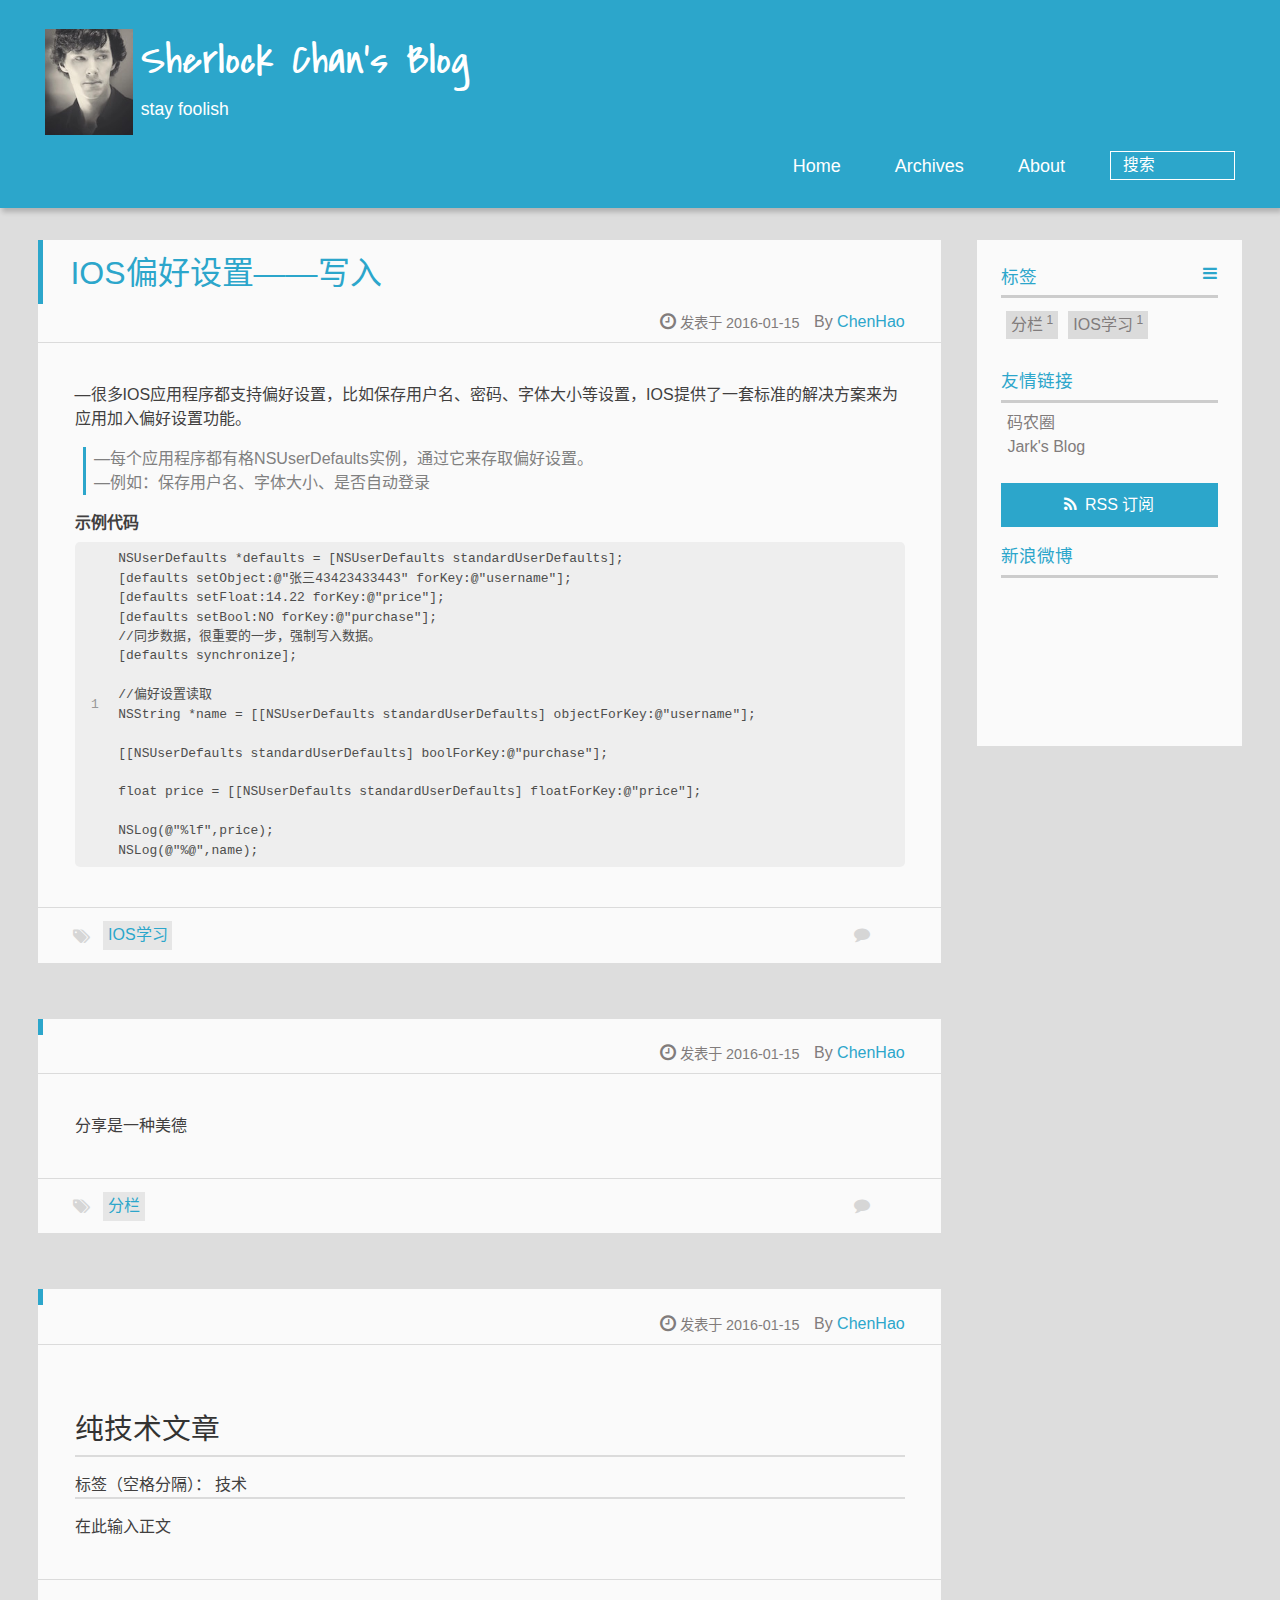
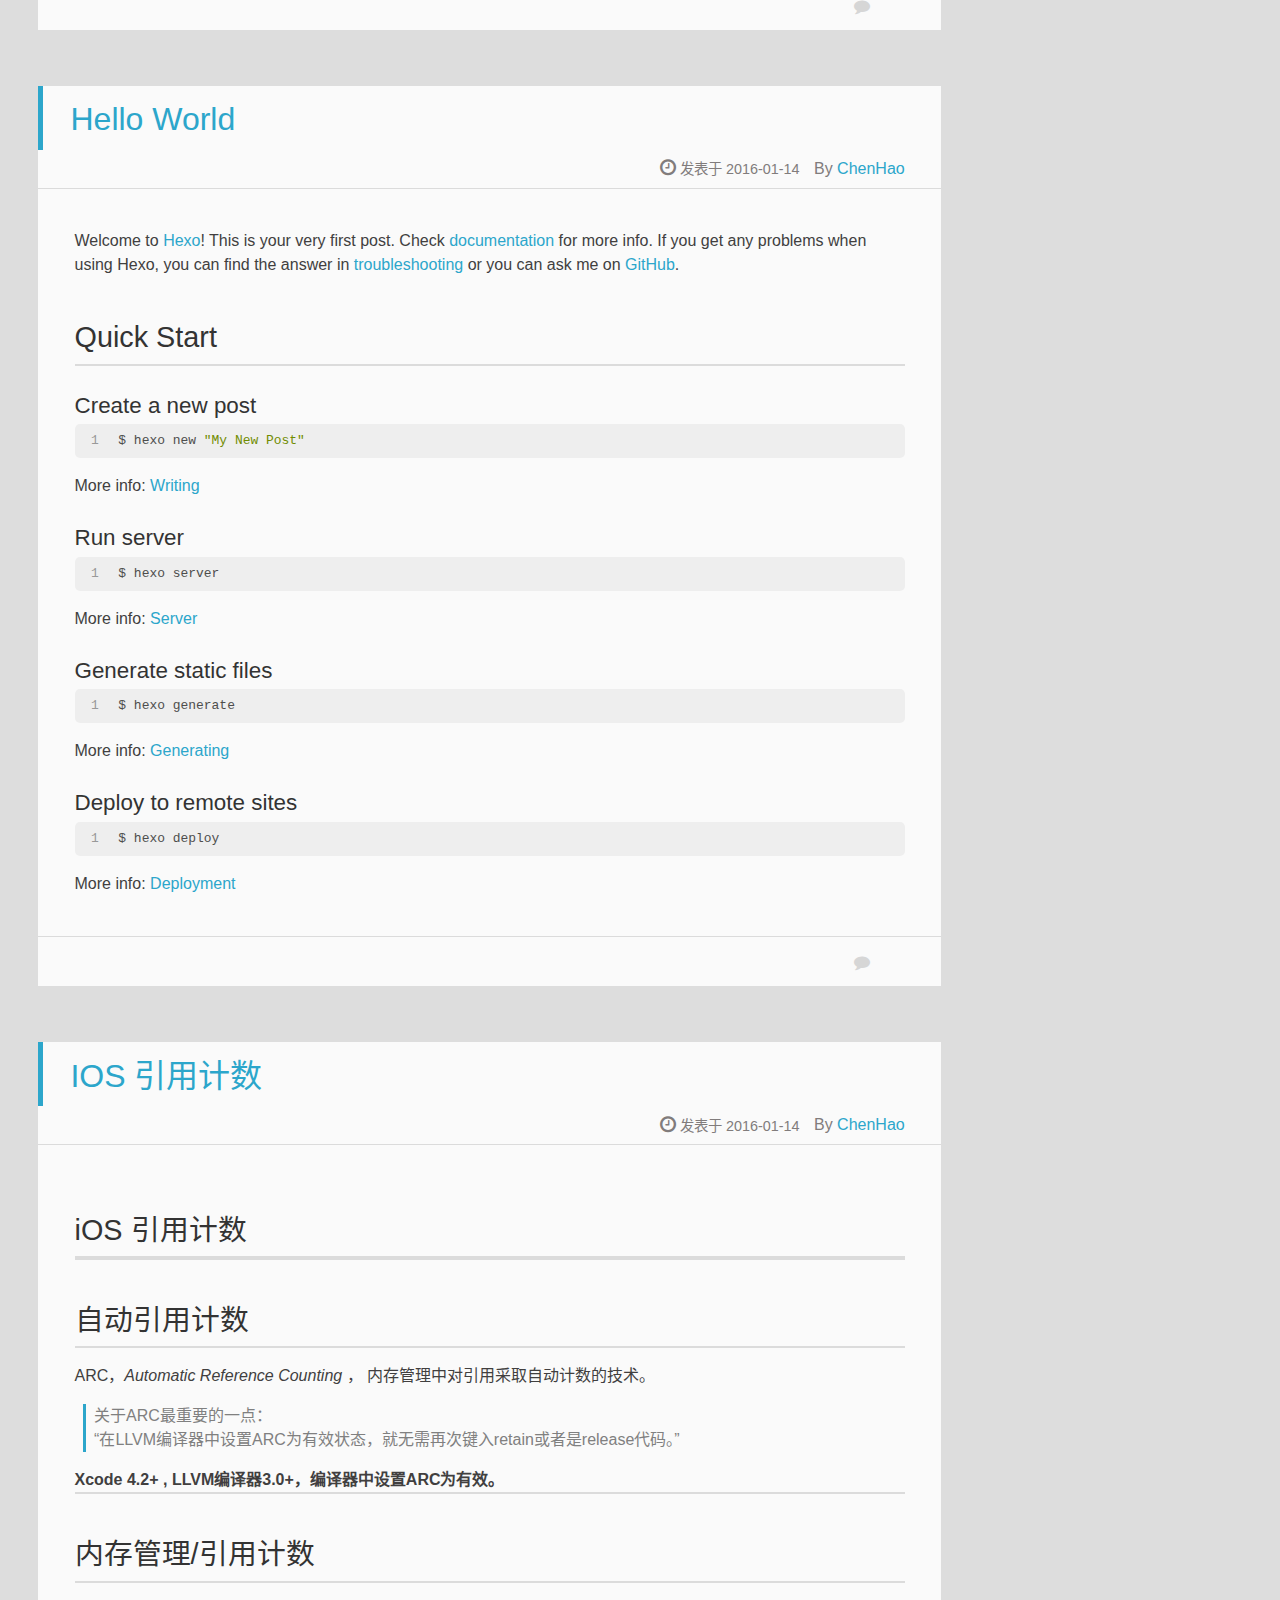
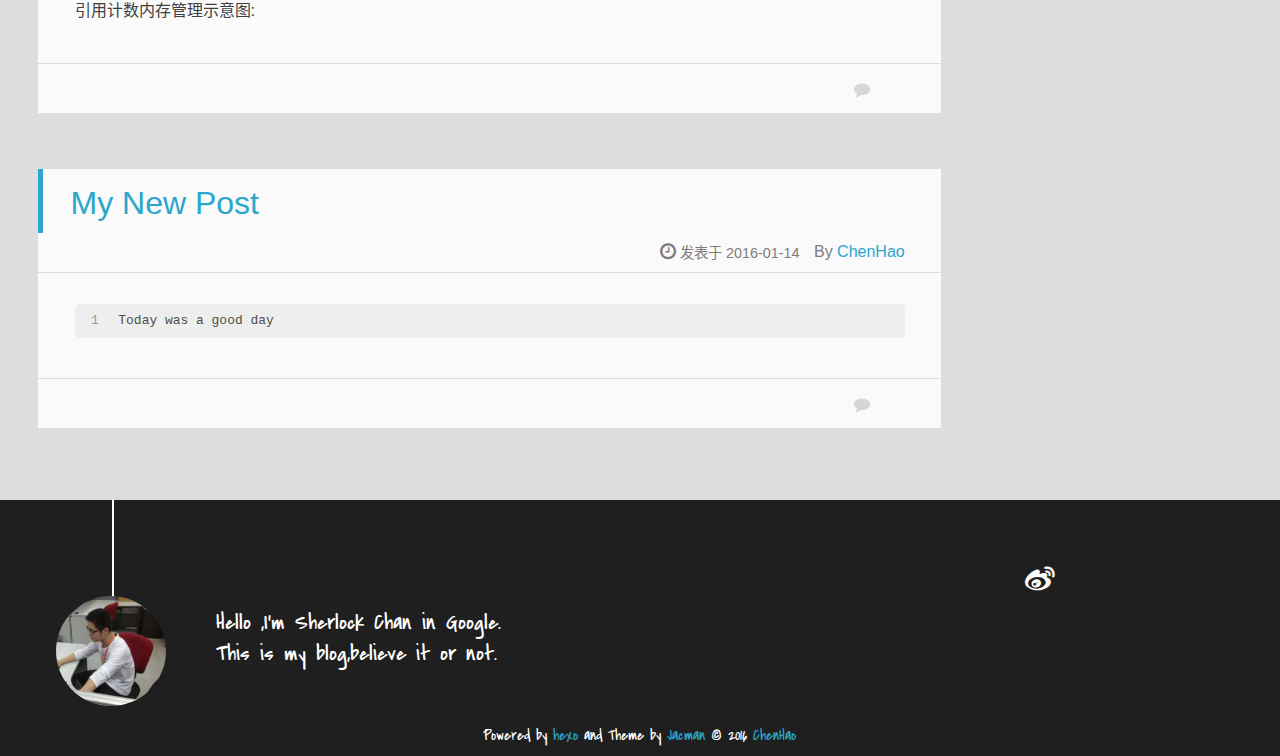
==== commit 7fe0c8a8: "Site updated: 2016-01-15 11:00:42" ====
--- a/index.html
+++ b/index.html
@@ -1,6 +1,6 @@
 
  <!DOCTYPE HTML>
-<html lang="zn">
+<html lang="zh-CN">
 <head>
   <meta charset="UTF-8">
   
@@ -40,14 +40,14 @@
 <div>
 		
 			<div id="imglogo">
-				<a href="/"><img src="/img/logo.png" alt="Sherlock Chan&#39;s Blog" title="Sherlock Chan&#39;s Blog"/></a>
+				<a href="/"><img src="/img/logo.jpg" alt="Sherlock Chan&#39;s Blog" title="Sherlock Chan&#39;s Blog"/></a>
 			</div>
 			
 			<div id="textlogo">
 				<h1 class="site-name"><a href="/" title="Sherlock Chan&#39;s Blog">Sherlock Chan&#39;s Blog</a></h1>
-				<h2 class="blog-motto">ChenHao</h2>
+				<h2 class="blog-motto">stay foolish</h2>
 			</div>
-			<div class="navbar"><a class="navbutton navmobile" href="#" title="菜單">
+			<div class="navbar"><a class="navbutton navmobile" href="#" title="菜单">
 			</a></div>
 			<nav class="animated">
 				<ul>
@@ -88,7 +88,7 @@
 		<a href="/about" title="ChenHao" target="_blank" itemprop="author">ChenHao</a>
 		
   <p class="article-time">
-    <time datetime="2016-01-15T02:43:11.000Z" itemprop="datePublished"> 發表於 2016-01-15</time>
+    <time datetime="2016-01-15T02:43:11.000Z" itemprop="datePublished"> 发表于 2016-01-15</time>
     
   </p>
 </header>
@@ -151,7 +151,7 @@
 		<a href="/about" title="ChenHao" target="_blank" itemprop="author">ChenHao</a>
 		
   <p class="article-time">
-    <time datetime="2016-01-15T02:08:49.000Z" itemprop="datePublished"> 發表於 2016-01-15</time>
+    <time datetime="2016-01-15T02:08:49.000Z" itemprop="datePublished"> 发表于 2016-01-15</time>
     
   </p>
 </header>
@@ -209,7 +209,7 @@
 		<a href="/about" title="ChenHao" target="_blank" itemprop="author">ChenHao</a>
 		
   <p class="article-time">
-    <time datetime="2016-01-15T00:57:16.000Z" itemprop="datePublished"> 發表於 2016-01-15</time>
+    <time datetime="2016-01-15T00:57:16.000Z" itemprop="datePublished"> 发表于 2016-01-15</time>
     
   </p>
 </header>
@@ -264,7 +264,7 @@
 		<a href="/about" title="ChenHao" target="_blank" itemprop="author">ChenHao</a>
 		
   <p class="article-time">
-    <time datetime="2016-01-14T06:00:06.000Z" itemprop="datePublished"> 發表於 2016-01-14</time>
+    <time datetime="2016-01-14T06:00:06.000Z" itemprop="datePublished"> 发表于 2016-01-14</time>
     
   </p>
 </header>
@@ -325,7 +325,7 @@
 		<a href="/about" title="ChenHao" target="_blank" itemprop="author">ChenHao</a>
 		
   <p class="article-time">
-    <time datetime="2016-01-14T02:55:51.000Z" itemprop="datePublished"> 發表於 2016-01-14</time>
+    <time datetime="2016-01-14T02:55:51.000Z" itemprop="datePublished"> 发表于 2016-01-14</time>
     
   </p>
 </header>
@@ -384,7 +384,7 @@
 		<a href="/about" title="ChenHao" target="_blank" itemprop="author">ChenHao</a>
 		
   <p class="article-time">
-    <time datetime="2016-01-14T02:33:06.000Z" itemprop="datePublished"> 發表於 2016-01-14</time>
+    <time datetime="2016-01-14T02:33:06.000Z" itemprop="datePublished"> 发表于 2016-01-14</time>
     
   </p>
 </header>
@@ -426,10 +426,10 @@
 
 
 </div>
-      <div class="openaside"><a class="navbutton" href="#" title="顯示側邊欄"></a></div>
+      <div class="openaside"><a class="navbutton" href="#" title="显示侧边栏"></a></div>
 
 <div id="asidepart">
-<div class="closeaside"><a class="closebutton" href="#" title="隱藏側邊欄"></a></div>
+<div class="closeaside"><a class="closebutton" href="#" title="隐藏侧边栏"></a></div>
 <aside class="clearfix">
 
   
@@ -439,7 +439,7 @@
 
   
 <div class="tagslist">
-	<p class="asidetitle">標簽</p>
+	<p class="asidetitle">标签</p>
 		<ul class="clearfix">
 		
 			
@@ -455,7 +455,7 @@
 
 
   <div class="linkslist">
-  <p class="asidetitle">友情鏈接</p>
+  <p class="asidetitle">友情链接</p>
     <ul>
         
           <li>
@@ -477,7 +477,7 @@
 
 
   <div class="rsspart">
-	<a href="/atom.xml" target="_blank" title="rss">RSS 訂閱</a>
+	<a href="/atom.xml" target="_blank" title="rss">RSS 订阅</a>
 </div>
 
   <div class="weiboshow">
@@ -631,7 +631,7 @@
 <!-- Totop Begin -->
 
 	<div id="totop">
-	<a title="返回頂部"><img src="/img/scrollup.png"/></a>
+	<a title="返回顶部"><img src="/img/scrollup.png"/></a>
 	</div>
 	<script src="/js/totop.js"></script>
 
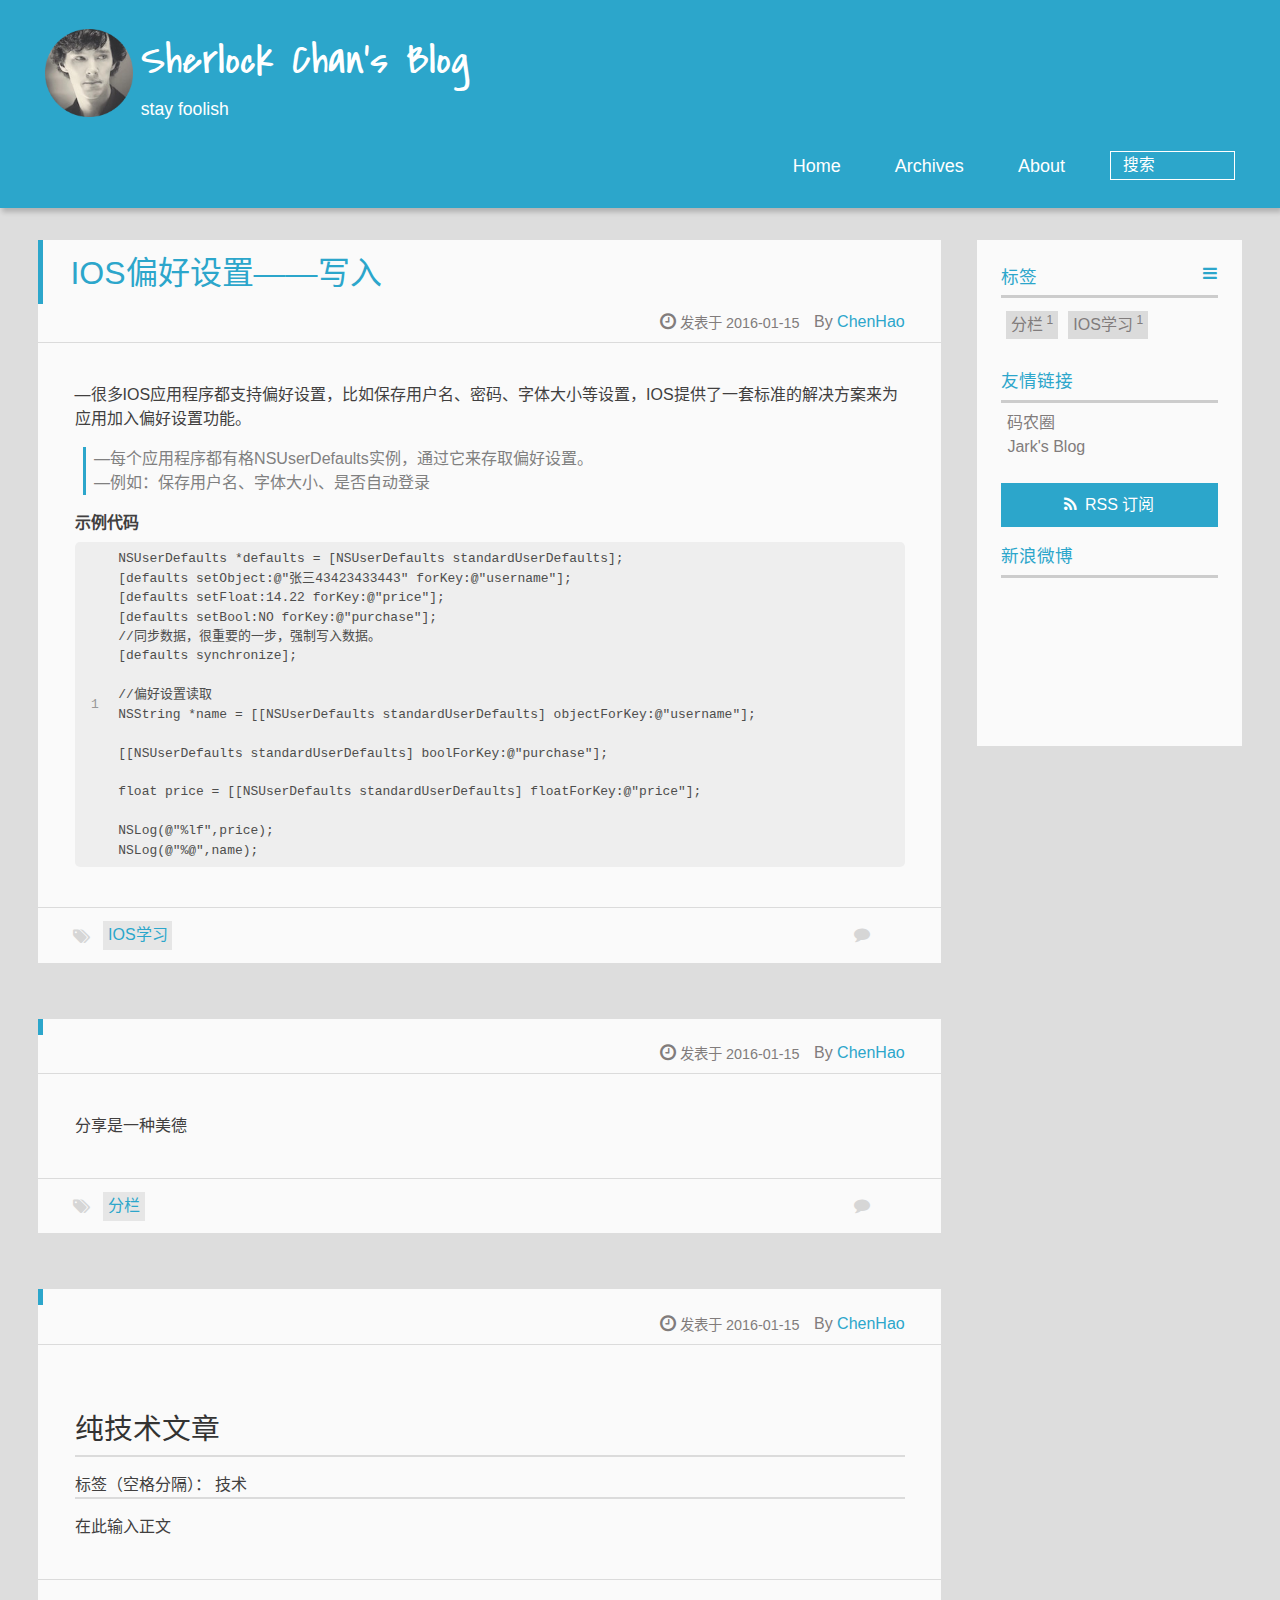
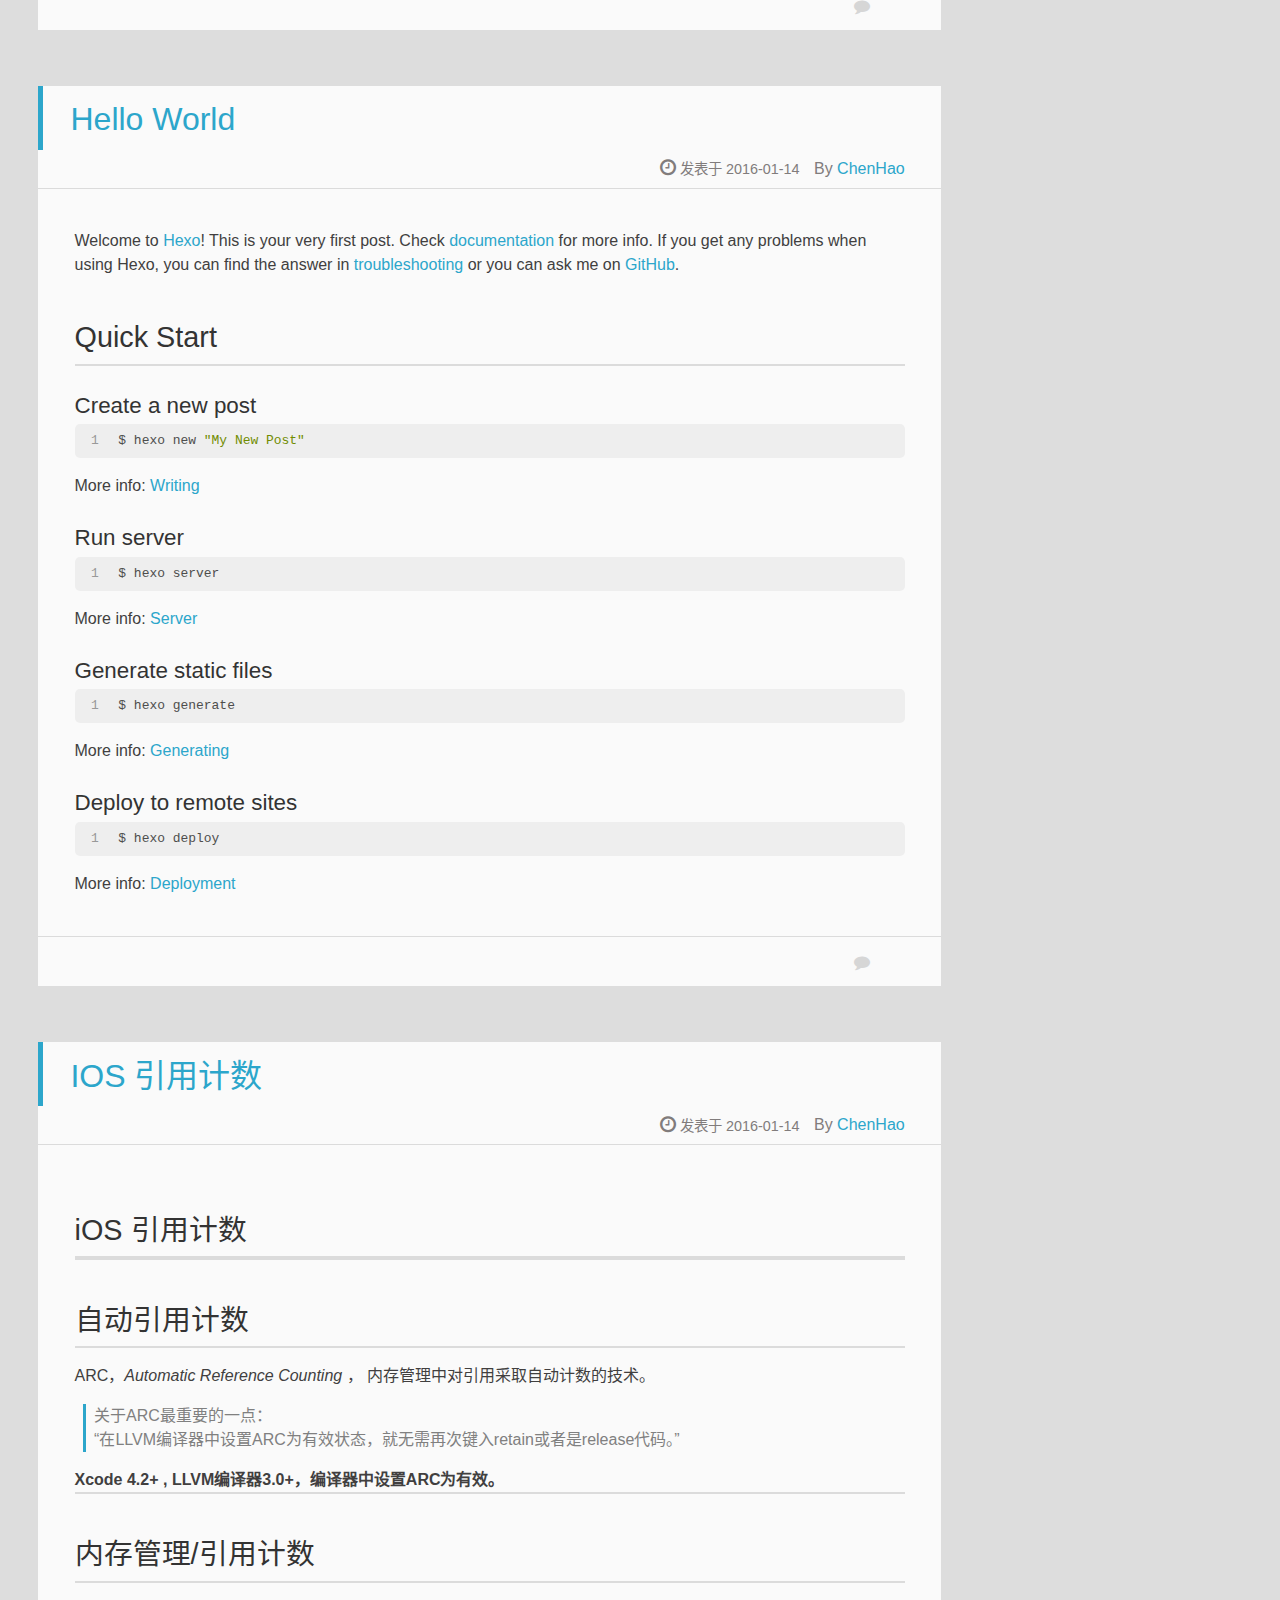
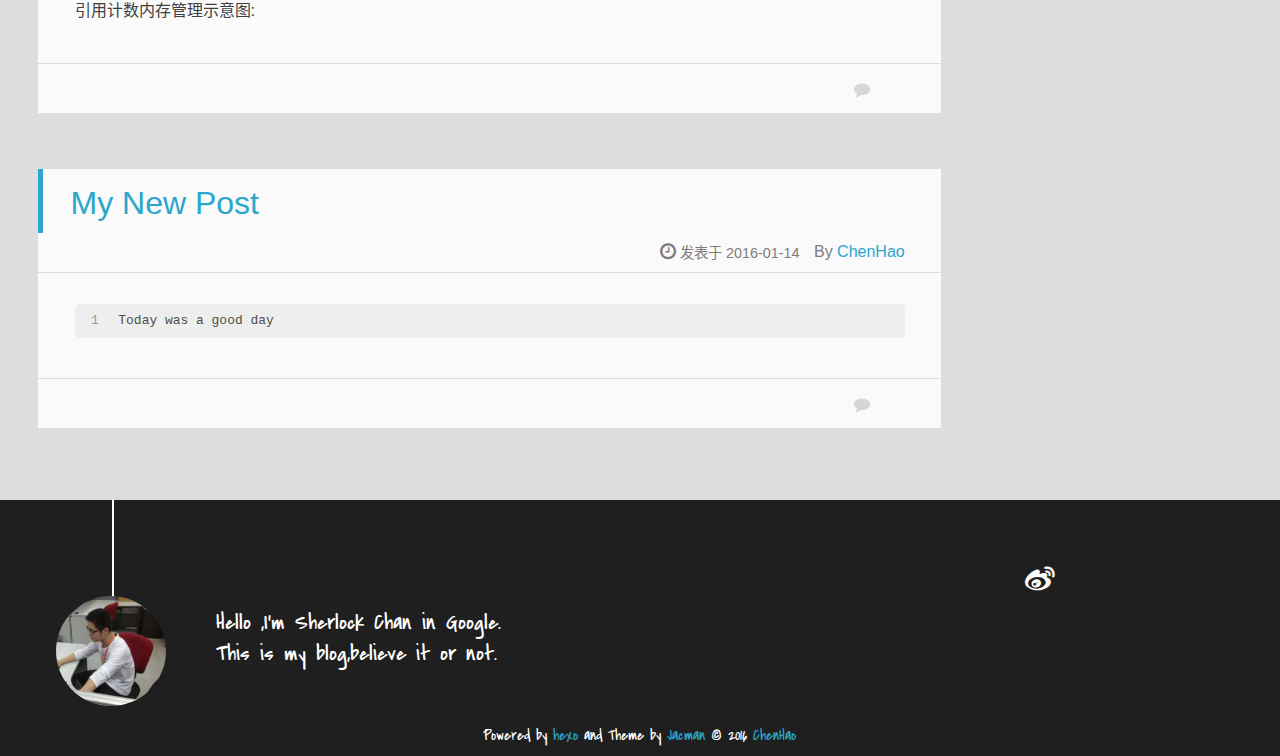
==== commit 9398a83b: "Site updated: 2016-01-15 14:23:45" ====
--- a/index.html
+++ b/index.html
@@ -40,7 +40,7 @@
 <div>
 		
 			<div id="imglogo">
-				<a href="/"><img src="/img/logo.jpg" alt="Sherlock Chan&#39;s Blog" title="Sherlock Chan&#39;s Blog"/></a>
+				<a href="/"><img src="/img/logo.png" alt="Sherlock Chan&#39;s Blog" title="Sherlock Chan&#39;s Blog"/></a>
 			</div>
 			
 			<div id="textlogo">
